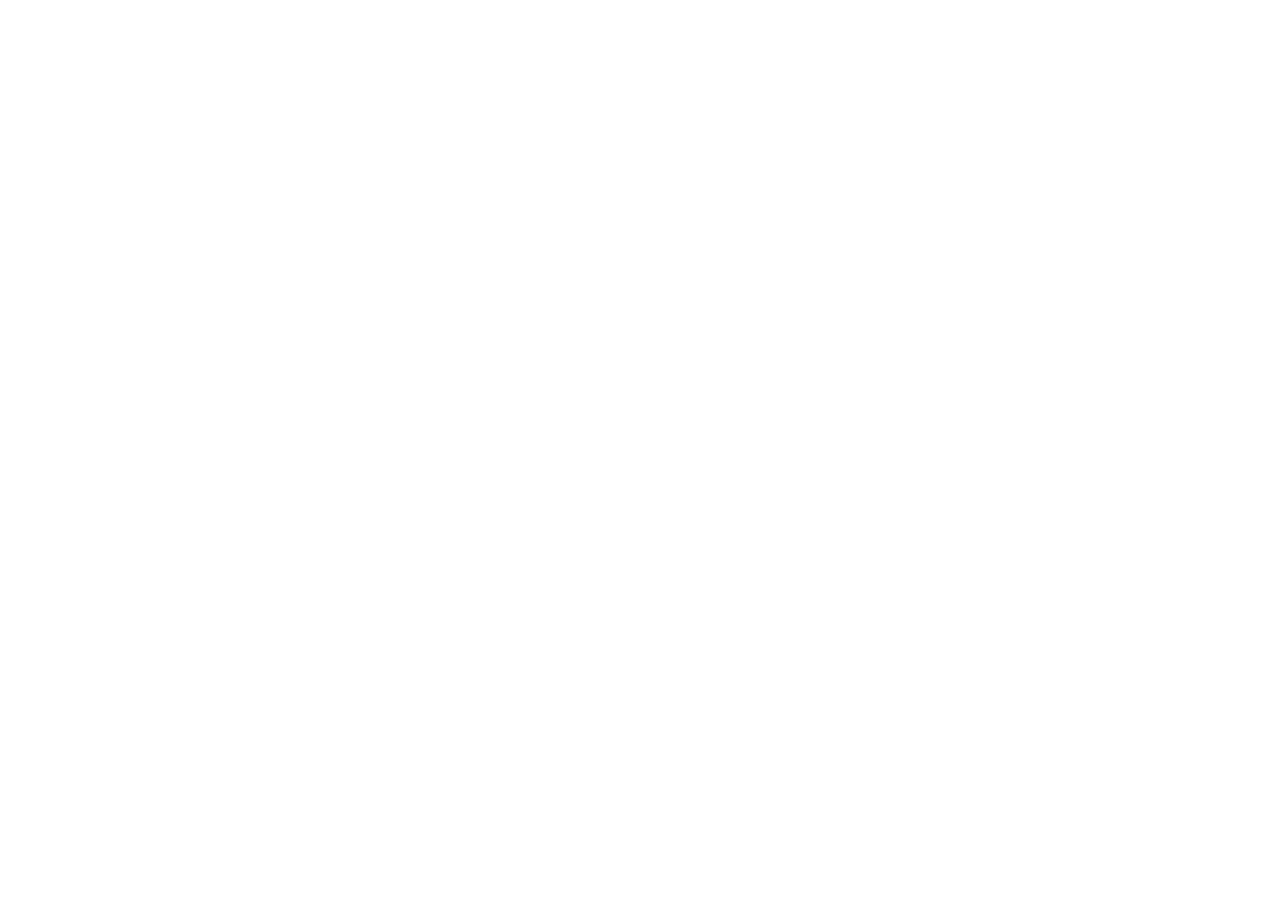
==== index.html @ afff5ed1 "Update canonical link in index.html" ====
<!DOCTYPE html>
<html lang="he" dir="rtl">
<head>
    <meta charset="UTF-8">
    <meta name="viewport" content="width=device-width, initial-scale=1.0">
    <title>ישיבת בית הלוי - ראש העין</title>
    <meta name="description" content="האתר הרשמי של ישיבת בית הלוי בראש העין בראשות הגה&quot;צ אבנר עפג'ין שליט''א. זמני תפילות והלכה, שיעורי תורה, גלריות מאירועי הישיבה ועדכונים שוטפים.">
    <meta name="application-name" content="ישיבת בית הלוי">
    <meta name="apple-mobile-web-app-title" content="ישיבת בית הלוי">
    <meta name="robots" content="index, follow, max-image-preview:large">
    <meta name="googlebot" content="index, follow, max-image-preview:large">
    <link rel="canonical" href="https://yt2178.github.io/Beit-Halevi/">
    
    <!-- Open Graph / Facebook / WhatsApp -->
    <meta property="og:type" content="website">
    <meta property="og:site_name" content="ישיבת בית הלוי">
    <meta property="og:title" content="ישיבת בית הלוי - ראש העין">
    <meta property="og:description" content="האתר הרשמי של ישיבת בית הלוי בראש העין בראשות הגה&quot;צ אבנר עפג'ין שליט''א. זמני תפילות, שיעורים וגלריות.">
    <meta property="og:url" content="https://yt2178.github.io/">
    <meta property="og:locale" content="he_IL">
    <meta property="og:image" content="https://yt2178.github.io/social-preview-square.png">
    <meta property="og:image:secure_url" content="https://yt2178.github.io/social-preview-square.png">
    <meta property="og:image:type" content="image/png">
    <meta property="og:image:width" content="600">
    <meta property="og:image:height" content="600">
    <meta property="og:image:alt" content="ישיבת בית הלוי - ראש העין">

    <!-- Twitter -->
    <meta name="twitter:card" content="summary">
    <meta name="twitter:title" content="ישיבת בית הלוי - ראש העין">
    <meta name="twitter:description" content="האתר הרשמי של ישיבת בית הלוי בראש העין בראשות הגה&quot;צ אבנר עפג'ין שליט''א.">
    <meta name="twitter:image" content="https://yt2178.github.io/social-preview-square.png">
    <meta name="twitter:image:alt" content="ישיבת בית הלוי - ראש העין">

    <!-- Thumbnails & Icons -->
    <link rel="image_src" href="https://yt2178.github.io/social-preview-square.png">
    <meta name="thumbnail" content="https://yt2178.github.io/social-preview-square.png">
    <link rel="icon" href="favicon.ico" sizes="any">
    <link rel="icon" type="image/png" sizes="192x192" href="icon-192x192.png">
    <link rel="icon" type="image/png" sizes="512x512" href="icon-512x512.png">
    <link rel="apple-touch-icon" href="icon-192x192.png">
    <link rel="shortcut icon" href="favicon.ico">

    <!-- Google WebSite Structured Data for Domain-Level Site Name -->
    <script type="application/ld+json">
    {
      "@context": "https://schema.org",
      "@type": "WebSite",
      "name": "ישיבת בית הלוי",
      "alternateName": [
        "ישיבת בית הלוי - ראש העין",
        "בית הלוי ראש העין",
        "בית הלוי"
      ],
      "url": "https://yt2178.github.io/",
      "image": "https://yt2178.github.io/social-preview-square.png",
      "thumbnailUrl": "https://yt2178.github.io/social-preview-square.png"
    }
    </script>
    
    <meta http-equiv="refresh" content="0; url=https://yt2178.github.io/Beit-Halevi/">
    <style>
        body {
            font-family: system-ui, -apple-system, sans-serif;
            display: flex;
            justify-content: center;
            align-items: center;
            min-height: 100vh;
            margin: 0;
            background: #0f172a;
            color: #f8fafc;
            text-align: center;
            padding: 20px;
        }
        .card {
            background: #1e293b;
            padding: 35px 25px;
            border-radius: 16px;
            border: 1px solid rgba(212, 163, 89, 0.3);
            max-width: 420px;
            box-shadow: 0 10px 25px rgba(0,0,0,0.5);
        }
        .logo {
            width: 120px;
            height: 120px;
            margin: 0 auto 15px;
            border-radius: 16px;
            overflow: hidden;
            box-shadow: 0 4px 12px rgba(0,0,0,0.3);
        }
        .logo img {
            width: 100%;
            height: 100%;
            object-fit: cover;
            display: block;
        }
        h1 {
            font-size: 1.4rem;
            margin: 12px 0 8px;
            color: #d4a359;
        }
        p {
            color: #94a3b8;
            font-size: 0.95rem;
            margin: 10px 0;
        }
        a {
            color: #d4a359;
            font-weight: bold;
            text-decoration: none;
        }
        a:hover {
            text-decoration: underline;
        }
    </style>
</head>
<body>
    <div class="card">
        <div class="logo">
            <img src="social-preview-square.png" alt="לוגו ישיבת בית הלוי" width="120" height="120">
        </div>
        <h1>ישיבת בית הלוי - ראש העין</h1>
        <p>מועבר לאתר הרשמי...</p>
        <p><a href="https://yt2178.github.io/Beit-Halevi/">לחץ כאן אם אינך מועבר אוטומטית</a></p>
    </div>
    <script>
        window.location.replace("https://yt2178.github.io/Beit-Halevi/");
    </script>
</body>
</html>
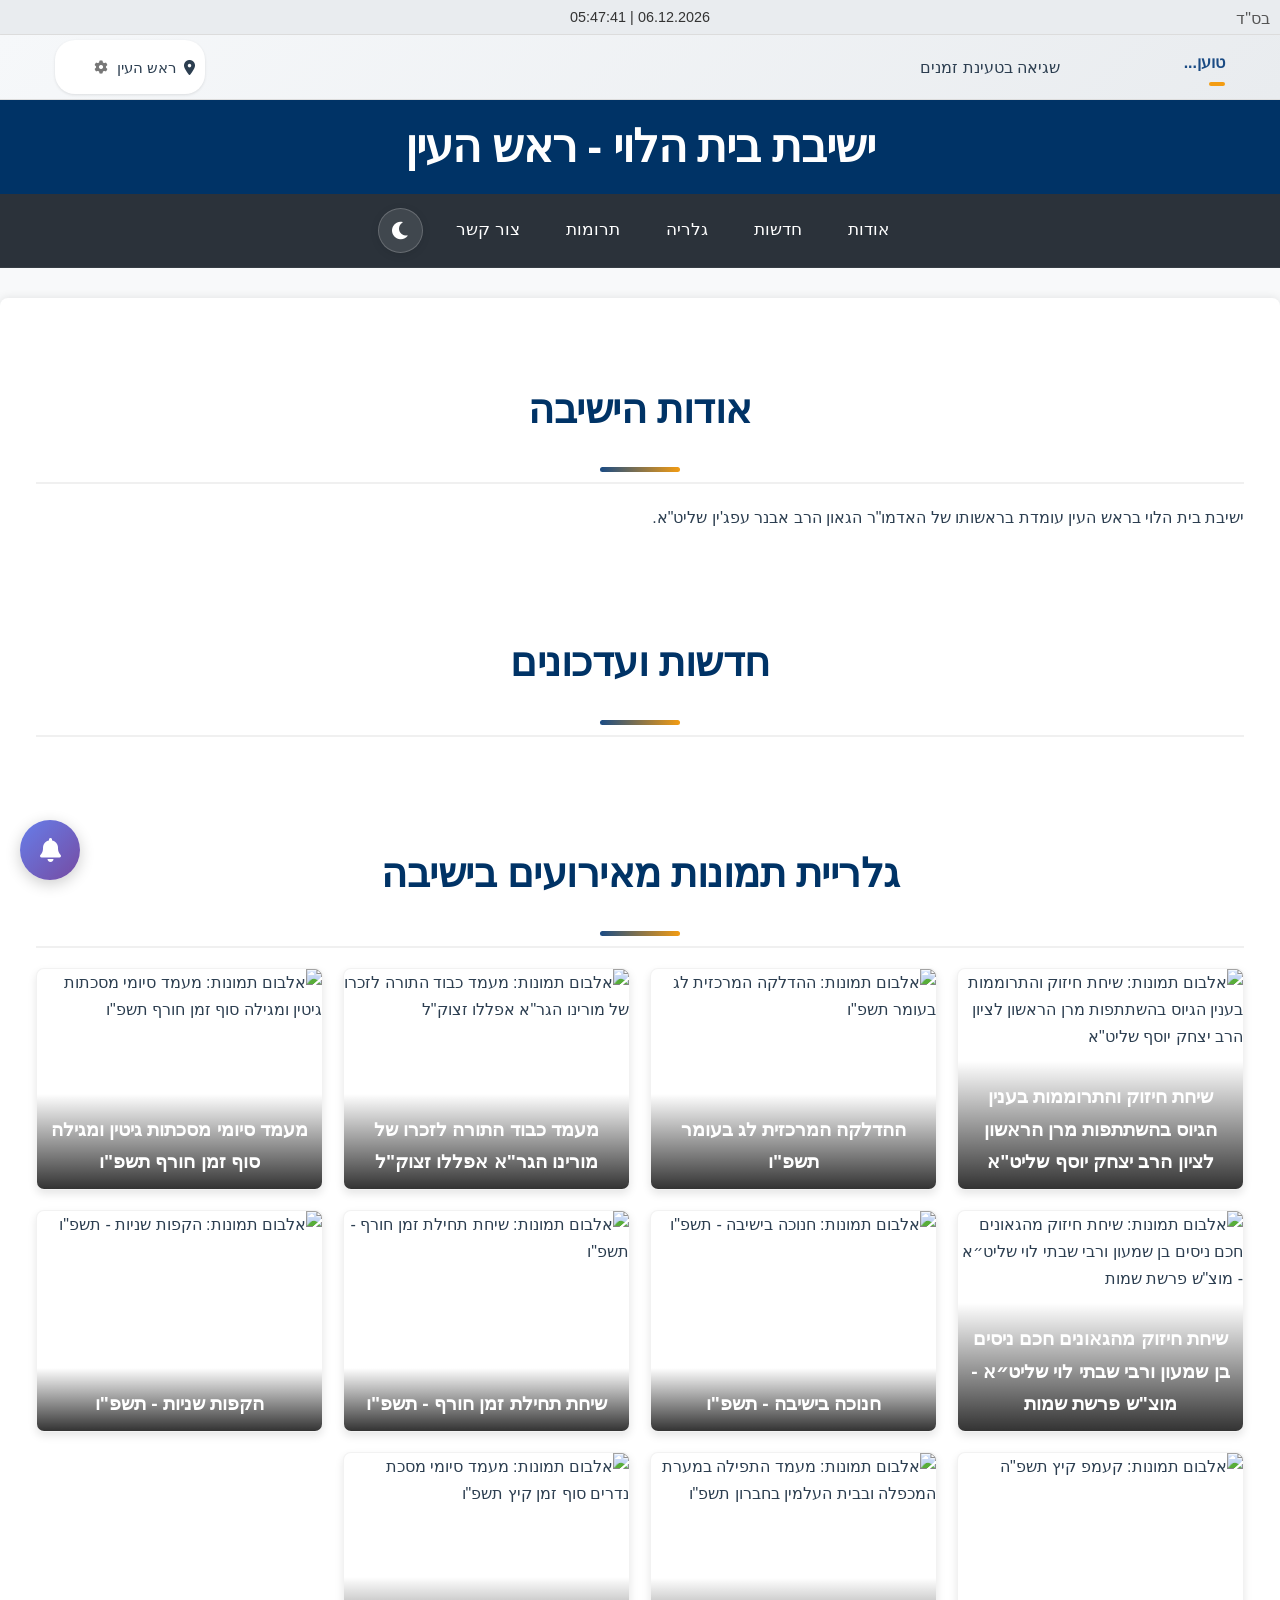
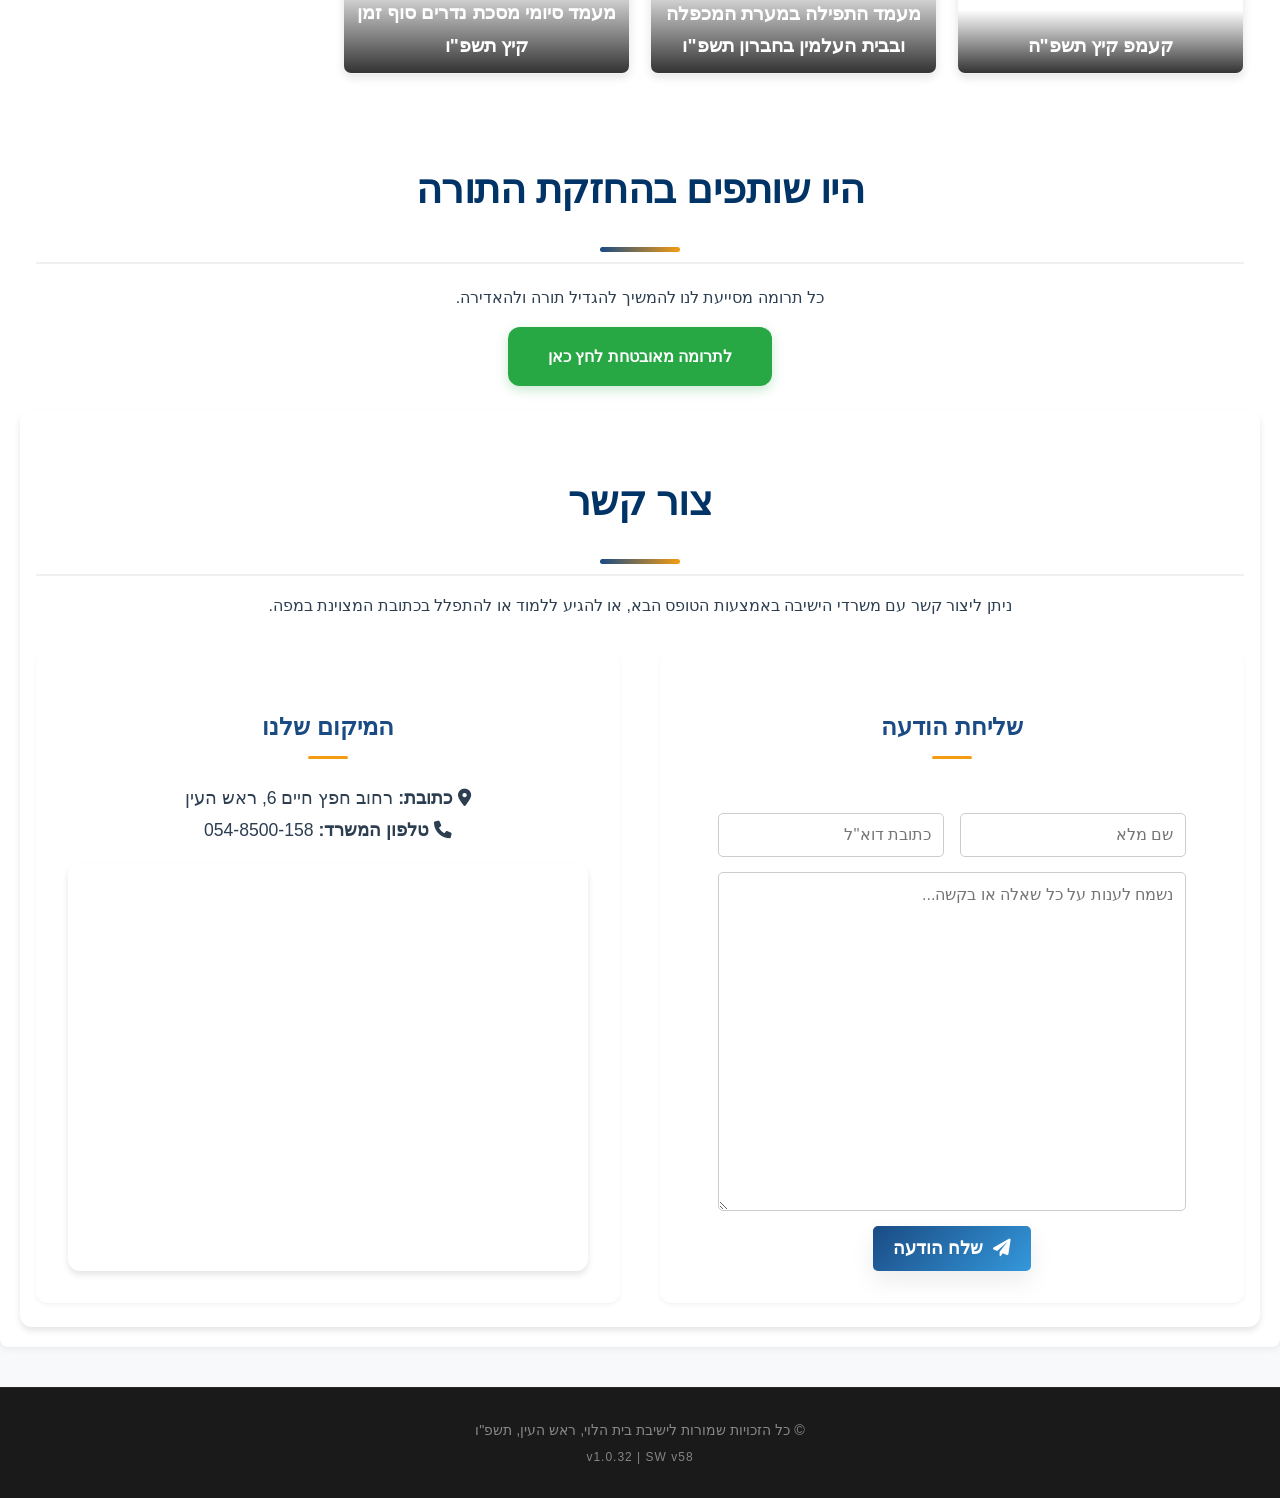
==== commit 7105dd4e: "Deploy full Yeshiva website to root domain to resolve duplicate canonical" ====
--- a/index.html
+++ b/index.html
@@ -1,51 +1,89 @@
 <!DOCTYPE html>
 <html lang="he" dir="rtl">
+
 <head>
     <meta charset="UTF-8">
     <meta name="viewport" content="width=device-width, initial-scale=1.0">
-    <title>ישיבת בית הלוי - ראש העין</title>
-    <meta name="description" content="האתר הרשמי של ישיבת בית הלוי בראש העין בראשות הגה&quot;צ אבנר עפג'ין שליט''א. זמני תפילות והלכה, שיעורי תורה, גלריות מאירועי הישיבה ועדכונים שוטפים.">
-    <meta name="application-name" content="ישיבת בית הלוי">
-    <meta name="apple-mobile-web-app-title" content="ישיבת בית הלוי">
-    <meta name="robots" content="index, follow, max-image-preview:large">
-    <meta name="googlebot" content="index, follow, max-image-preview:large">
-    <link rel="canonical" href="https://yt2178.github.io/Beit-Halevi/">
-    
-    <!-- Open Graph / Facebook / WhatsApp -->
-    <meta property="og:type" content="website">
-    <meta property="og:site_name" content="ישיבת בית הלוי">
-    <meta property="og:title" content="ישיבת בית הלוי - ראש העין">
-    <meta property="og:description" content="האתר הרשמי של ישיבת בית הלוי בראש העין בראשות הגה&quot;צ אבנר עפג'ין שליט''א. זמני תפילות, שיעורים וגלריות.">
-    <meta property="og:url" content="https://yt2178.github.io/">
-    <meta property="og:locale" content="he_IL">
-    <meta property="og:image" content="https://yt2178.github.io/social-preview-square.png">
-    <meta property="og:image:secure_url" content="https://yt2178.github.io/social-preview-square.png">
-    <meta property="og:image:type" content="image/png">
-    <meta property="og:image:width" content="600">
-    <meta property="og:image:height" content="600">
-    <meta property="og:image:alt" content="ישיבת בית הלוי - ראש העין">
-
-    <!-- Twitter -->
-    <meta name="twitter:card" content="summary">
-    <meta name="twitter:title" content="ישיבת בית הלוי - ראש העין">
-    <meta name="twitter:description" content="האתר הרשמי של ישיבת בית הלוי בראש העין בראשות הגה&quot;צ אבנר עפג'ין שליט''א.">
-    <meta name="twitter:image" content="https://yt2178.github.io/social-preview-square.png">
-    <meta name="twitter:image:alt" content="ישיבת בית הלוי - ראש העין">
-
-    <!-- Thumbnails & Icons -->
-    <link rel="image_src" href="https://yt2178.github.io/social-preview-square.png">
-    <meta name="thumbnail" content="https://yt2178.github.io/social-preview-square.png">
-    <link rel="icon" href="favicon.ico" sizes="any">
-    <link rel="icon" type="image/png" sizes="192x192" href="icon-192x192.png">
-    <link rel="icon" type="image/png" sizes="512x512" href="icon-512x512.png">
-    <link rel="apple-touch-icon" href="icon-192x192.png">
-    <link rel="shortcut icon" href="favicon.ico">
-
-    <!-- Google WebSite Structured Data for Domain-Level Site Name -->
+    <title>ישיבת בית הלוי - ראש העין | חדשות מהישיבה, גלריית תמונות</title>
+    <meta name="description"
+        content="האתר הרשמי של ישיבת בית הלוי בראש העין בראשות הגה&quot;צ אבנר עפג'ין שליט''א. זמני תפילות והלכה, שיעורי תורה, גלריות מאירועי הישיבה ועדכונים שוטפים.">
+    <meta name="keywords" content="ישיבת בית הלוי, בית הלוי ראש העין, הרב אבנר עפג'ין, זמני תפילות ראש העין, זמני היום ראש העין, ישיבה ראש העין, בתי כנסת ראש העין, עולם התורה, שיעורי תורה, גלריית הישיבה">
+    <meta name="robots" content="index, follow, max-image-preview:large, max-snippet:-1, max-video-preview:-1">
+    <meta name="googlebot" content="index, follow, max-image-preview:large, max-snippet:-1, max-video-preview:-1">
+    <link rel="canonical" href="https://yt2178.github.io/">
+    <link rel="image_src" href="https://yt2178.github.io/Beit-Halevi/assets/social-preview-square.png">
+    <meta name="thumbnail" content="https://yt2178.github.io/Beit-Halevi/assets/social-preview-square.png">
+    <meta name="google-site-verification" content="1vfOf6zLuxoBNCinS9HsVA-gJ7z27sUUD6ZeNn16gLk" />
+    <meta property="og:title" content="ישיבת בית הלוי - ראש העין | חדשות מהישיבה, גלריית תמונות" />
+    <meta property="og:site_name" content="ישיבת בית הלוי" />
+    <meta name="application-name" content="ישיבת בית הלוי" />
+    <meta name="apple-mobile-web-app-title" content="ישיבת בית הלוי" />
+    <meta property="og:description"
+        content="האתר הרשמי של ישיבת בית הלוי בראש העין בראשות הגה&quot;צ אבנר עפג'ין שליט''א. זמני תפילות, שיעורים וגלריות." />
+    <meta property="og:type" content="website" />
+    <meta property="og:url" content="https://yt2178.github.io/" />
+    <meta property="og:locale" content="he_IL" />
+    <meta property="og:image" content="https://yt2178.github.io/Beit-Halevi/assets/social-preview-square.png" />
+    <meta property="og:image:secure_url" content="https://yt2178.github.io/Beit-Halevi/assets/social-preview-square.png" />
+    <meta property="og:image:type" content="image/png" />
+    <meta property="og:image:width" content="600" />
+    <meta property="og:image:height" content="600" />
+    <meta property="og:image:alt" content="ישיבת בית הלוי - ראש העין" />
+    <meta name="twitter:card" content="summary" />
+    <meta name="twitter:title" content="ישיבת בית הלוי - ראש העין | חדשות מהישיבה, גלריית תמונות" />
+    <meta name="twitter:description" content="האתר הרשמי של ישיבת בית הלוי בראש העין - זמני תפילות, שיעורים, עדכונים וגלריות." />
+    <meta name="twitter:image" content="https://yt2178.github.io/Beit-Halevi/assets/social-preview-square.png" />
+    <meta name="twitter:image:alt" content="ישיבת בית הלוי - ראש העין" />
+    <meta http-equiv="Content-Security-Policy"
+        content="default-src 'self'; script-src 'self' 'unsafe-inline' 'unsafe-eval' https://cdn.jsdelivr.net https://cdn.onesignal.com https://onesignal.com https://api.onesignal.com https://www.hebcal.com https://*.clarity.ms https://c.bing.com; style-src 'self' 'unsafe-inline' https://fonts.googleapis.com https://cdnjs.cloudflare.com https://onesignal.com https://*.onesignal.com https://cdn.onesignal.com; img-src 'self' data: blob: https://*.googleusercontent.com https://*.usercontent.google.com https://*.googleapis.com https://drive.google.com https://*.github.com https://www.hebcal.com https://maps.gstatic.com https://maps.googleapis.com https://*.onesignal.com https://*.clarity.ms https://c.bing.com; font-src 'self' https://fonts.gstatic.com https://cdnjs.cloudflare.com; connect-src 'self' https://api.github.com https://*.hebcal.com https://*.googleapis.com https://accounts.google.com https://*.googleusercontent.com https://*.usercontent.google.com https://onesignal.com https://api.onesignal.com https://*.onesignal.com https://cdn.jsdelivr.net https://docs.google.com https://script.google.com https://script.googleusercontent.com https://*.clarity.ms https://c.bing.com; frame-src 'self' https://www.google.com;">
+
+
+    <link rel="stylesheet" href="style.css">
+    <link rel="stylesheet" href="https://cdnjs.cloudflare.com/ajax/libs/font-awesome/6.0.0/css/all.min.css">
+    <link rel="manifest" href="manifest.json">
+
+
+    <!-- Favicons & App Icons -->
+    <link rel="icon" href="https://yt2178.github.io/Beit-Halevi/favicon.ico" sizes="any">
+    <link rel="icon" type="image/png" sizes="192x192" href="https://yt2178.github.io/Beit-Halevi/assets/icons/icon-192x192.png">
+    <link rel="icon" type="image/png" sizes="512x512" href="https://yt2178.github.io/Beit-Halevi/assets/icons/icon-512x512.png">
+    <link rel="apple-touch-icon" sizes="180x180" href="https://yt2178.github.io/Beit-Halevi/assets/icons/apple-touch-icon.png">
+    <link rel="shortcut icon" href="https://yt2178.github.io/Beit-Halevi/favicon.ico">
+
+    <script type="application/ld+json">
+    {
+      "@context": "https://schema.org",
+      "@type": "ReligiousOrganization",
+      "name": "ישיבת בית הלוי",
+      "alternateName": "Beit Halevi Yeshiva",
+      "url": "https://yt2178.github.io/",
+      "logo": "https://yt2178.github.io/Beit-Halevi/assets/icons/icon-192x192.png",
+      "image": "https://yt2178.github.io/Beit-Halevi/assets/social-preview-square.png",
+      "description": "ישיבת בית הלוי בראש העין בראשות הגה\"צ אבנר עפג'ין שליט''א.",
+      "address": {
+        "@type": "PostalAddress",
+        "streetAddress": "חפץ חיים 6",
+        "addressLocality": "ראש העין",
+        "addressCountry": "IL"
+      },
+      "geo": {
+        "@type": "GeoCoordinates",
+        "latitude": 32.1005637,
+        "longitude": 34.944519
+      },
+      "hasMap": "https://www.google.com/maps/place/%D7%99%D7%A9%D7%99%D7%91%D7%AA+%D7%91%D7%99%D7%AA+%D7%94%D7%9C%D7%95%D7%99/@32.1005637,34.944519,17z/",
+      "contactPoint": {
+        "@type": "ContactPoint",
+        "telephone": "+972-54-8500-158",
+        "contactType": "office"
+      }
+    }
+    </script>
     <script type="application/ld+json">
     {
       "@context": "https://schema.org",
       "@type": "WebSite",
+      "@id": "https://yt2178.github.io/#website",
       "name": "ישיבת בית הלוי",
       "alternateName": [
         "ישיבת בית הלוי - ראש העין",
@@ -53,78 +91,268 @@
         "בית הלוי"
       ],
       "url": "https://yt2178.github.io/",
-      "image": "https://yt2178.github.io/social-preview-square.png",
-      "thumbnailUrl": "https://yt2178.github.io/social-preview-square.png"
+      "thumbnailUrl": "https://yt2178.github.io/Beit-Halevi/assets/social-preview-square.png",
+      "image": "https://yt2178.github.io/Beit-Halevi/assets/social-preview-square.png",
+      "potentialAction": {
+        "@type": "SearchAction",
+        "target": "https://yt2178.github.io/#search/{search_term_string}",
+        "query-input": "required name=search_term_string"
+      }
     }
     </script>
-    
-    <meta http-equiv="refresh" content="0; url=https://yt2178.github.io/Beit-Halevi/">
-    <style>
-        body {
-            font-family: system-ui, -apple-system, sans-serif;
-            display: flex;
-            justify-content: center;
-            align-items: center;
-            min-height: 100vh;
-            margin: 0;
-            background: #0f172a;
-            color: #f8fafc;
-            text-align: center;
-            padding: 20px;
-        }
-        .card {
-            background: #1e293b;
-            padding: 35px 25px;
-            border-radius: 16px;
-            border: 1px solid rgba(212, 163, 89, 0.3);
-            max-width: 420px;
-            box-shadow: 0 10px 25px rgba(0,0,0,0.5);
-        }
-        .logo {
-            width: 120px;
-            height: 120px;
-            margin: 0 auto 15px;
-            border-radius: 16px;
-            overflow: hidden;
-            box-shadow: 0 4px 12px rgba(0,0,0,0.3);
-        }
-        .logo img {
-            width: 100%;
-            height: 100%;
-            object-fit: cover;
-            display: block;
-        }
-        h1 {
-            font-size: 1.4rem;
-            margin: 12px 0 8px;
-            color: #d4a359;
-        }
-        p {
-            color: #94a3b8;
-            font-size: 0.95rem;
-            margin: 10px 0;
-        }
-        a {
-            color: #d4a359;
-            font-weight: bold;
-            text-decoration: none;
-        }
-        a:hover {
-            text-decoration: underline;
-        }
-    </style>
+    <!-- Clarity tracking code for https://yt2178.github.io/Beit-Halevi/ -->
+    <script type="text/javascript">
+        (function(c,l,a,r,i,t,y){
+            c[a]=c[a]||function(){(c[a].q=c[a].q||[]).push(arguments)};
+            t=l.createElement(r);t.async=1;t.src="https://www.clarity.ms/tag/"+i;
+            y=l.getElementsByTagName(r)[0];y.parentNode.insertBefore(t,y);
+        })(window, document, "clarity", "script", "xj8sn0i6jy");
+    </script>
 </head>
+
 <body>
-    <div class="card">
-        <div class="logo">
-            <img src="social-preview-square.png" alt="לוגו ישיבת בית הלוי" width="120" height="120">
-        </div>
-        <h1>ישיבת בית הלוי - ראש העין</h1>
-        <p>מועבר לאתר הרשמי...</p>
-        <p><a href="https://yt2178.github.io/Beit-Halevi/">לחץ כאן אם אינך מועבר אוטומטית</a></p>
-    </div>
-    <script>
-        window.location.replace("https://yt2178.github.io/Beit-Halevi/");
-    </script>
+
+    <div class="bsd">בס"ד</div>
+    <a href="#main-content" class="skip-link">דלג לתוכן המרכזי</a>
+    <div class="top-bar"><span id="date-time-display">טוען תאריך ושעה...</span></div>
+
+    <!-- [חדש] אזור זמני היום -->
+    <div id="zmanim-container" class="zmanim-container"></div>
+
+    <!-- [חדש] עטיפה נדבקת (Sticky) לכותרת ולניווט ביחד -->
+    <div id="sticky-header-wrapper" class="sticky-wrapper">
+        <header id="main-header">
+            <h1>ישיבת בית הלוי - ראש העין</h1>
+        </header>
+        <nav id="main-nav">
+            <button class="menu-toggle" aria-label="תפריט">
+                <i class="fas fa-bars"></i>
+            </button>
+            <div class="nav-links">
+                <a href="#about">אודות</a>
+                <a href="#news">חדשות</a>
+                <a href="#gallery">גלריה</a>
+                <a href="#donations">תרומות</a>
+                <a href="#contact">צור קשר</a>
+            </div>
+            <button class="theme-toggle" id="theme-toggle" title="שינוי מצב תצוגה" aria-label="שינוי מצב תצוגה">
+                <i class="fas fa-moon"></i>
+            </button>
+        </nav>
+    </div>
+    <main id="main-content">
+        <section id="about">
+            <h2 id="about-title-dynamic">אודות הישיבה</h2>
+            <p id="about-body-dynamic">ישיבת "בית הלוי" בראש העין עומדת בראשותו של האדמו"ר הגאון הרב אבנר עפג'ין שליט\"א.</p>
+        </section>
+
+        <section id="news">
+            <h2>חדשות ועדכונים</h2>
+            <div class="news-container" id="news-container">
+                <!-- העדכונים יטענו לכאן באופן דינמי -->
+                <p style="text-align:center;">טוען עדכונים...</p>
+            </div>
+        </section>
+
+        <section id="gallery">
+            <h2>גלריית תמונות מאירועים בישיבה</h2>
+            <div class="album-grid-container" id="album-grid-container">
+                <!-- אלבומי התמונות יטענו לכאן באופן דינמי -->
+                <p style="text-align:center;">טוען אלבומים...</p>
+            </div>
+        </section>
+
+        <section id="donations" class="donation-section">
+            <h2 id="donation-title-dynamic">היו שותפים בהחזקת התורה</h2>
+            <p id="donation-body-dynamic">כל תרומה מסייעת לנו להמשיך להגדיל תורה ולהאדירה. בזכותכם, נוכל להמשיך ולהעמיד עוד דורות של תלמידי
+                חכמים.
+            </p>
+            <a href="https://www.kesherhk.info/kehilot/#!/Label/10465/moked=kehilot-site" target="_blank"
+                id="donation-link-dynamic" rel="noopener noreferrer" class="donation-button">לתרומה מאובטחת לחץ כאן</a>
+        </section>
+
+        <section id="contact">
+            <h2>צור קשר</h2>
+            <p style="text-align: center;">ניתן ליצור קשר עם משרדי הישיבה באמצעות הטופס הבא, או להגיע ללמוד או
+                להתפלל
+                בכתובת המצוינת במפה.</p>
+
+            <div class="contact-container">
+                <!-- עמודת הטופס -->
+                <div class="form-column">
+                    <h3>שליחת הודעה</h3>
+                    <form id="contact-form">
+                        <!-- שדה האניפוט למניעת ספאם (מוסתר מעיני הגולש ובוטים ימלאו אותו) -->
+                        <div class="honeypot-field" style="display:none;" aria-hidden="true">
+                            <input type="text" name="honeypot" id="honeypot" tabindex="-1" autocomplete="off" placeholder="Leave this field blank">
+                        </div>
+                        <div class="form-row">
+                            <input type="text" name="name" placeholder="שם מלא" required autocomplete="name">
+                            <input type="email" name="email" placeholder="כתובת דוא''ל" required autocomplete="email">
+                        </div>
+                        <textarea name="message" placeholder="נשמח לענות על כל שאלה או בקשה..." required></textarea>
+                        <button type="submit">
+                            <i class="fas fa-paper-plane"></i>
+                            שלח הודעה
+                        </button>
+                    </form>
+                </div>
+
+                <!-- עמודת המפה והפרטים -->
+                <div class="contact-info">
+                    <h3>המיקום שלנו</h3>
+                    <p style="text-align: center;">
+                        <i class="fas fa-map-marker-alt"></i>
+                        <strong>כתובת:</strong> רחוב חפץ חיים 6, ראש העין<br>
+                        <i class="fas fa-phone"></i>
+                        <strong>טלפון המשרד:</strong> 054-8500-158
+                    </p>
+                    <div class="map-container" style="min-height: 400px; width: 100%;">
+                        <iframe
+                            src="https://www.google.com/maps/embed?pb=!1m18!1m12!1m3!1d3379.8417013952353!2d34.94451902385578!3d32.10056371824736!2m3!1f0!2f0!3f0!3m2!1i1024!2i768!4f13.1!3m3!1m2!1s0x151d37ad5b7659b1%3A0x9f3029f56ec5e631!2z15nXqdeZ15HXqiDXkdeZ16og15TXnNeV15k!5e0!3m2!1siw!2sil!4v1762775460921!5m2!1siw!2sil"
+                            width="100%" height="100%" style="border:0; min-height: 400px;" allowfullscreen="" loading="lazy"
+                            referrerpolicy="no-referrer-when-downgrade">
+                        </iframe>
+                    </div>
+                </div>
+            </div>
+        </section>
+
+        <!-- [חדש] אזור הרשמה להתראות -->
+        <!-- [חדש] כפתור צף להרשמה להתראות -->
+        <button id="fab-subscribe-btn" class="fab-subscribe" title="קבלת עדכונים והתראות" aria-label="קבלת עדכונים והתראות">
+            <i class="fas fa-bell"></i>
+        </button>
+
+        <!-- [חדש] מודאל הרשמה להתראות -->
+        <div id="subscribe-modal" class="subscribe-modal">
+            <div class="subscribe-modal-content">
+                <span class="subscribe-close">&times;</span>
+                <div class="subscribe-icon">
+                    <i class="fas fa-bell"></i>
+                </div>
+                <h2>קבלת עדכונים והתראות</h2>
+                <p id="subscribe-modal-desc">הצטרפו לקבלת עדכונים שוטפים על ידיעות, גלריות תמונות ואירועים בישיבה ישירות למכשירכם.</p>
+                
+                <div class="subscribe-options">
+                    <label class="subscribe-option-label">
+                        <input type="checkbox" id="sub-opt-new" checked>
+                        <span>פרסומים ואלבומים חדשים</span>
+                    </label>
+                    <label class="subscribe-option-label">
+                        <input type="checkbox" id="sub-opt-update" checked>
+                        <span>עדכונים ותיקונים בפרסומים קיימים</span>
+                    </label>
+                </div>
+
+                <div class="subscribe-actions" style="display: flex; flex-direction: column; gap: 10px; align-items: center; width: 100%;">
+                    <button id="subscribe-btn" class="notification-button" style="width: 100%; margin: 0;">
+                        <i class="fas fa-bell"></i> הפעלת התראות
+                    </button>
+                    <button id="unsubscribe-btn" class="premium-btn small danger" style="display: none; background: none; border: none; color: #e74c3c; cursor: pointer; font-size: 0.9rem; text-decoration: underline; min-height: auto; min-width: auto; padding: 0;">
+                        ביטול קבלת עדכונים
+                    </button>
+                </div>
+            </div>
+        </div>
+    </main>
+
+    <footer>
+        <p>&copy; כל הזכויות שמורות לישיבת בית הלוי, ראש העין, תשפ"ו</p>
+        <p style="font-size: 0.75rem; color: #a0a0a0; margin-top: 5px; opacity: 0.8; letter-spacing: 1px;">v1.0.32 | SW v58</p>
+    </footer>
+
+
+
+    <div class="grid-overlay" id="grid-overlay">
+        <span class="grid-close">&times;</span>
+        <div class="grid-header">
+            <h2 id="grid-album-title"></h2>
+            <div id="grid-album-date" class="album-date-display" style="font-size: 0.95rem; color: #e2e8f0; margin-top: 4px; font-weight: normal;"></div>
+            <!-- [חדש] כפתורי שיתוף והורדה לכל האלבום -->
+            <div class="album-controls">
+                <button id="album-whatsapp-btn" class="whatsapp-btn" title="שיתוף בוואטסאפ" aria-label="שיתוף בוואטסאפ">
+                    <i class="fab fa-whatsapp"></i> וואטסאפ <i class="fas fa-share-alt" style="font-size: 0.85em; opacity: 0.85;"></i>
+                </button>
+                <button id="album-share-btn" title="שיתוף האלבום" aria-label="שיתוף האלבום">
+                    <i class="fas fa-share-alt"></i> שתף גלריה
+                </button>
+                <button id="album-download-btn" title="הורדת כל האלבום" aria-label="הורדת כל האלבום">
+                    <i class="fas fa-file-archive"></i> הורד הכל
+                </button>
+            </div>
+            <!-- סוף כפתורים חדשים -->
+        </div>
+        <div class="thumbnail-grid" id="thumbnail-grid"></div>
+    </div>
+
+
+    <div class="lightbox" id="lightbox">
+        <span class="lightbox-close">&times;</span>
+        <a class="lightbox-prev" aria-label="תמונה קודמת">&#10095;</a>
+        <a class="lightbox-next" aria-label="תמונה הבאה">&#10094;</a>
+
+
+        <div class="lightbox-controls">
+            <button id="download-btn" title="הורדת תמונה" aria-label="הורדת תמונה">
+                <i class="fas fa-download"></i>
+            </button>
+            <button id="share-btn" title="שיתוף תמונה" aria-label="שיתוף תמונה">
+                <i class="fas fa-share-alt"></i>
+            </button>
+        </div>
+
+        <div class="lightbox-content">
+            <img src="" id="lightbox-img">
+        </div>
+    </div>
+    <div class="news-modal" id="news-modal">
+        <span class="modal-close">&times;</span>
+        <div class="modal-content">
+            <h2 id="modal-title"></h2>
+            <p id="modal-date"></p>
+            <div id="modal-body"></div>
+            <div class="modal-controls">
+                <button id="news-prev-btn" title="ידיעה קודמת" aria-label="ידיעה קודמת" style="display:none;">
+                    <i class="fas fa-chevron-right"></i> קודם
+                </button>
+                <button id="news-whatsapp-btn" class="whatsapp-btn" title="שיתוף בוואטסאפ" aria-label="שיתוף בוואטסאפ">
+                    <i class="fab fa-whatsapp"></i> וואטסאפ <i class="fas fa-share-alt" style="font-size: 0.85em; opacity: 0.85;"></i>
+                </button>
+                <button id="news-share-btn" title="שיתוף ידיעה זו" aria-label="שיתוף ידיעה זו">
+                    <i class="fas fa-share-alt"></i> שיתוף
+                </button>
+                <button id="news-next-btn" title="ידיעה הבאה" aria-label="ידיעה הבאה" style="display:none;">
+                    הבא <i class="fas fa-chevron-left"></i>
+                </button>
+            </div>
+        </div>
+    </div>
+    <button id="back-to-top-btn" title="חזרה למעלה"><svg xmlns="http://www.w3.org/2000/svg" width="24" height="24"
+            viewBox="0 0 24 24" fill="currentColor">
+            <path d="M7.41 15.41L12 10.83l4.59 4.58L18 14l-6-6-6 6z"></path>
+        </svg></button>
+
+    <!-- PWA Install Banner -->
+    <div id="pwa-install-banner" class="pwa-banner" style="display:none;">
+        <div class="pwa-banner-content">
+            <img src="assets/icons/icon-192x192.png" alt="לוגו" width="48" height="48">
+            <div class="pwa-text">
+                <strong>ישיבת בית הלוי</strong>
+                <span>הוסף למסך הבית לגישה מהירה!</span>
+            </div>
+        </div>
+        <div class="pwa-actions">
+            <button id="pwa-install-btn" class="pwa-btn primary">התקן</button>
+            <button id="pwa-close-btn" class="pwa-btn secondary"><i class="fas fa-times"></i></button>
+        </div>
+    </div>
+
+
+    <script src="https://cdn.jsdelivr.net/npm/marked/marked.min.js"></script>
+    <script src="https://cdn.jsdelivr.net/npm/dompurify@3.0.6/dist/purify.min.js"></script>
+
+    <script type="module" src="main.js"></script>
 </body>
-</html>
+
+</html>
--- a/style.css
+++ b/style.css
@@ -0,0 +1,13 @@
+﻿@import url('./base.css');
+@import url('./header.css');
+@import url('./footer.css');
+@import url('./layout.css');
+@import url('./gallery.css');
+@import url('./news.css');
+@import url('./zmanim.css');
+@import url('./notifications.css');
+@import url('./contact.css');
+@import url('./components.css');
+@import url('./animations.css');
+@import url('./responsive.css');
+
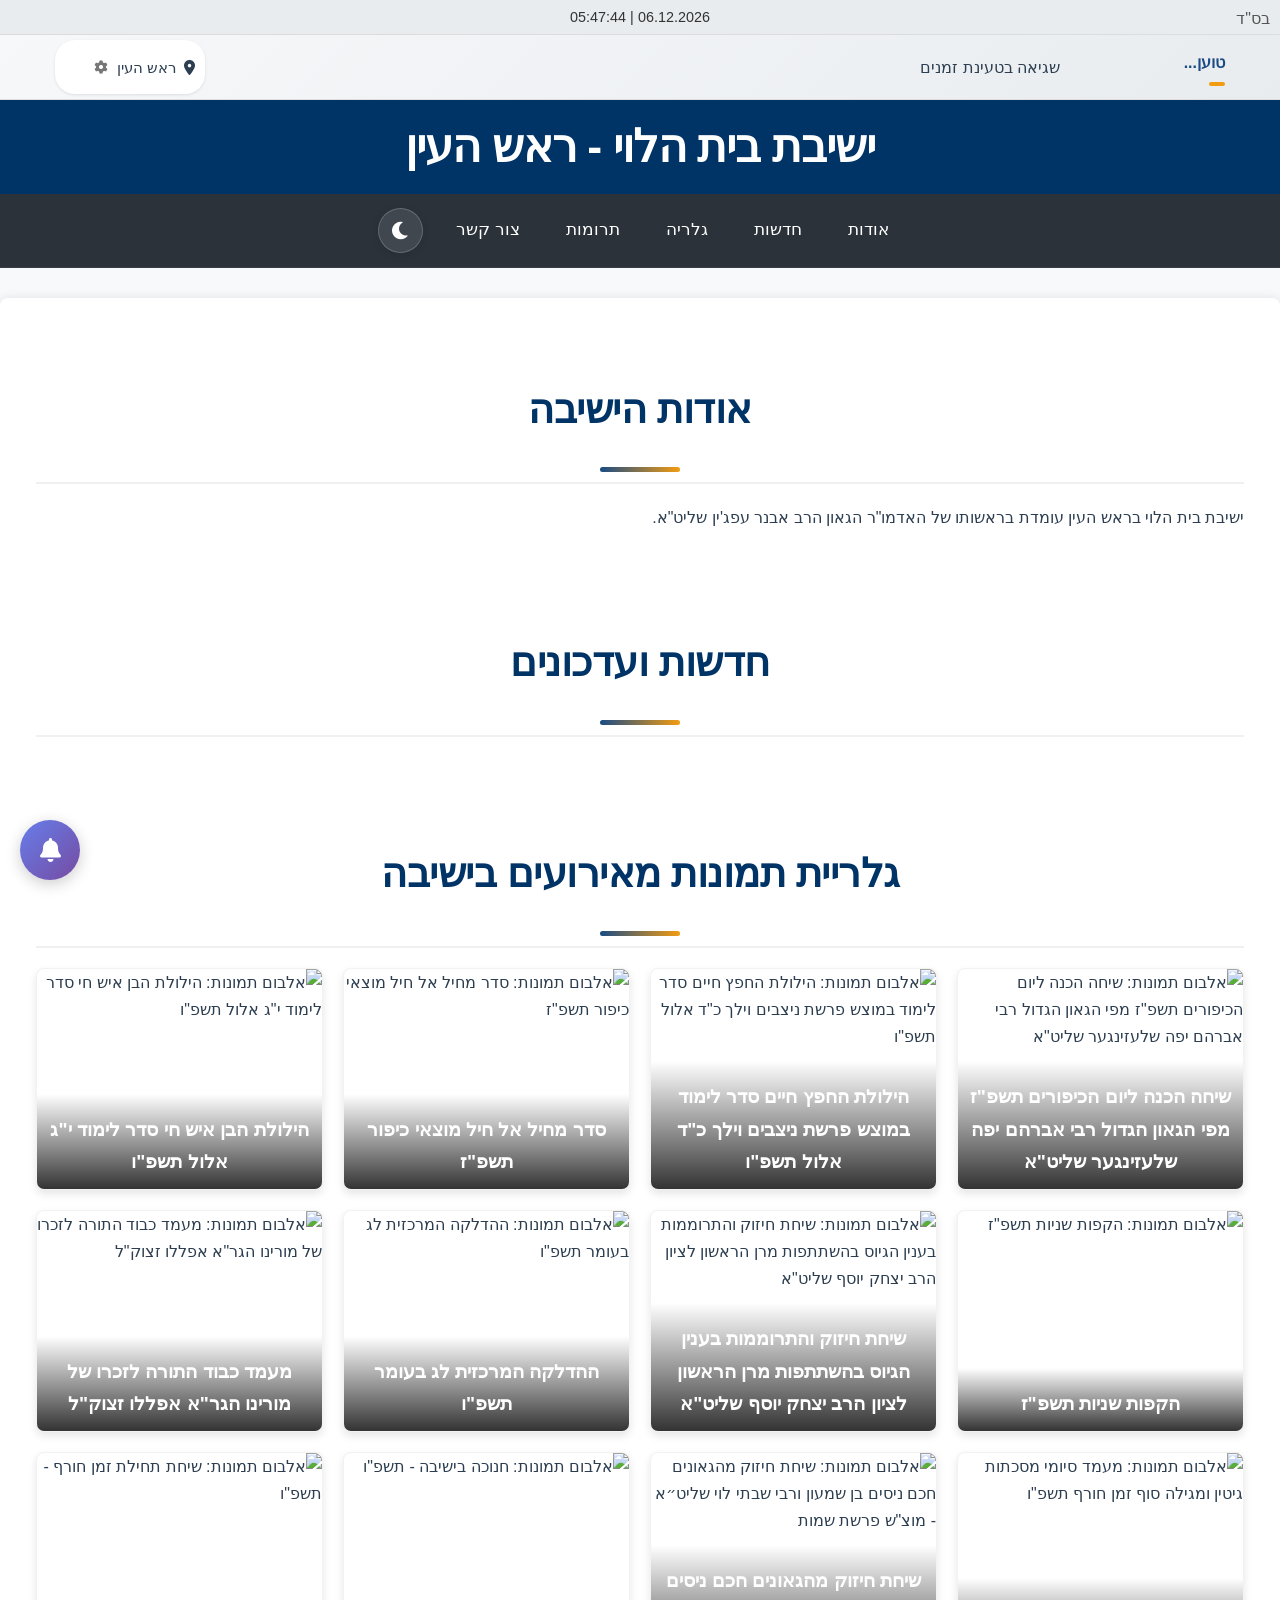
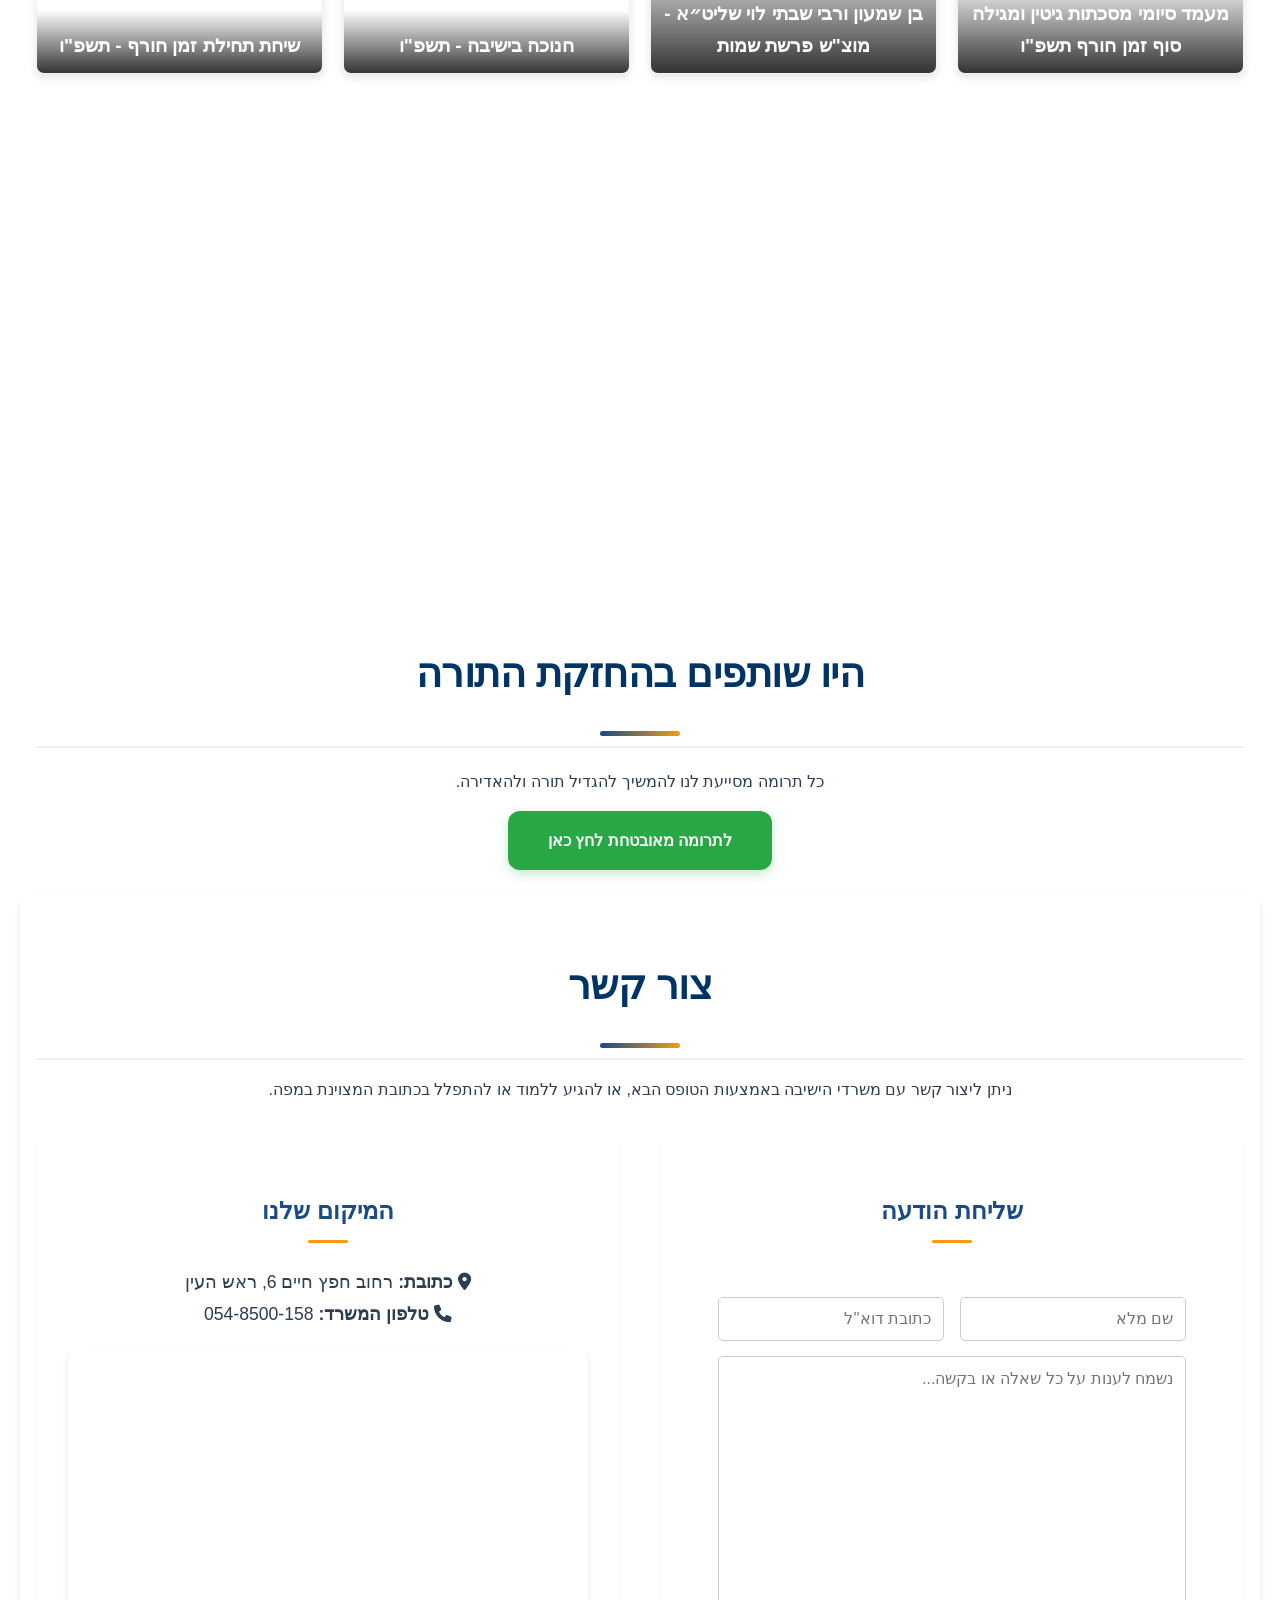
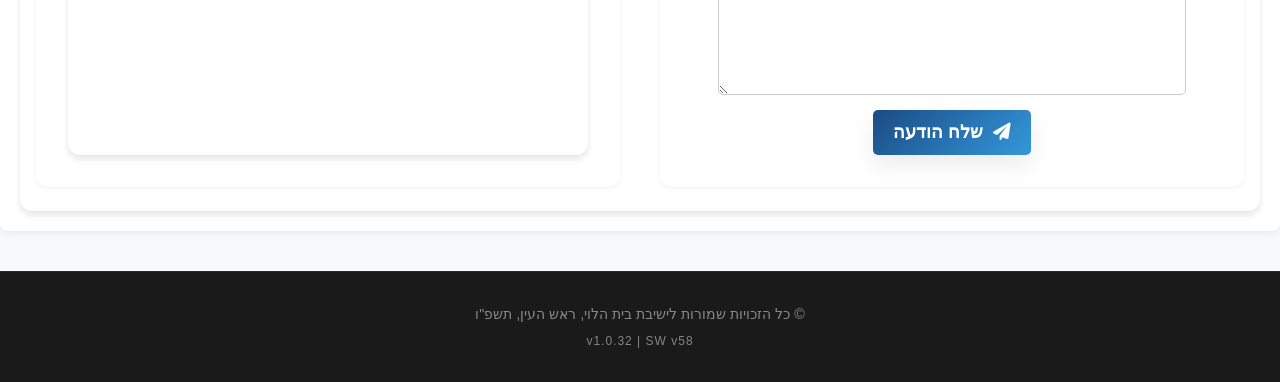
==== commit 461b84cf: "Sync all updated gallery items, admin logic, large social preview and SEO metadata to root domain" ====
--- a/index.html
+++ b/index.html
@@ -11,8 +11,8 @@
     <meta name="robots" content="index, follow, max-image-preview:large, max-snippet:-1, max-video-preview:-1">
     <meta name="googlebot" content="index, follow, max-image-preview:large, max-snippet:-1, max-video-preview:-1">
     <link rel="canonical" href="https://yt2178.github.io/">
-    <link rel="image_src" href="https://yt2178.github.io/Beit-Halevi/assets/social-preview-square.png">
-    <meta name="thumbnail" content="https://yt2178.github.io/Beit-Halevi/assets/social-preview-square.png">
+    <link rel="image_src" href="https://yt2178.github.io/assets/social-preview-large.png">
+    <meta name="thumbnail" content="https://yt2178.github.io/assets/social-preview-square.png">
     <meta name="google-site-verification" content="1vfOf6zLuxoBNCinS9HsVA-gJ7z27sUUD6ZeNn16gLk" />
     <meta property="og:title" content="ישיבת בית הלוי - ראש העין | חדשות מהישיבה, גלריית תמונות" />
     <meta property="og:site_name" content="ישיבת בית הלוי" />
@@ -23,16 +23,16 @@
     <meta property="og:type" content="website" />
     <meta property="og:url" content="https://yt2178.github.io/" />
     <meta property="og:locale" content="he_IL" />
-    <meta property="og:image" content="https://yt2178.github.io/Beit-Halevi/assets/social-preview-square.png" />
-    <meta property="og:image:secure_url" content="https://yt2178.github.io/Beit-Halevi/assets/social-preview-square.png" />
+    <meta property="og:image" content="https://yt2178.github.io/assets/social-preview-large.png" />
+    <meta property="og:image:secure_url" content="https://yt2178.github.io/assets/social-preview-large.png" />
     <meta property="og:image:type" content="image/png" />
-    <meta property="og:image:width" content="600" />
-    <meta property="og:image:height" content="600" />
+    <meta property="og:image:width" content="1200" />
+    <meta property="og:image:height" content="630" />
     <meta property="og:image:alt" content="ישיבת בית הלוי - ראש העין" />
-    <meta name="twitter:card" content="summary" />
+    <meta name="twitter:card" content="summary_large_image" />
     <meta name="twitter:title" content="ישיבת בית הלוי - ראש העין | חדשות מהישיבה, גלריית תמונות" />
     <meta name="twitter:description" content="האתר הרשמי של ישיבת בית הלוי בראש העין - זמני תפילות, שיעורים, עדכונים וגלריות." />
-    <meta name="twitter:image" content="https://yt2178.github.io/Beit-Halevi/assets/social-preview-square.png" />
+    <meta name="twitter:image" content="https://yt2178.github.io/assets/social-preview-large.png" />
     <meta name="twitter:image:alt" content="ישיבת בית הלוי - ראש העין" />
     <meta http-equiv="Content-Security-Policy"
         content="default-src 'self'; script-src 'self' 'unsafe-inline' 'unsafe-eval' https://cdn.jsdelivr.net https://cdn.onesignal.com https://onesignal.com https://api.onesignal.com https://www.hebcal.com https://*.clarity.ms https://c.bing.com; style-src 'self' 'unsafe-inline' https://fonts.googleapis.com https://cdnjs.cloudflare.com https://onesignal.com https://*.onesignal.com https://cdn.onesignal.com; img-src 'self' data: blob: https://*.googleusercontent.com https://*.usercontent.google.com https://*.googleapis.com https://drive.google.com https://*.github.com https://www.hebcal.com https://maps.gstatic.com https://maps.googleapis.com https://*.onesignal.com https://*.clarity.ms https://c.bing.com; font-src 'self' https://fonts.gstatic.com https://cdnjs.cloudflare.com; connect-src 'self' https://api.github.com https://*.hebcal.com https://*.googleapis.com https://accounts.google.com https://*.googleusercontent.com https://*.usercontent.google.com https://onesignal.com https://api.onesignal.com https://*.onesignal.com https://cdn.jsdelivr.net https://docs.google.com https://script.google.com https://script.googleusercontent.com https://*.clarity.ms https://c.bing.com; frame-src 'self' https://www.google.com;">
@@ -44,11 +44,11 @@
 
 
     <!-- Favicons & App Icons -->
-    <link rel="icon" href="https://yt2178.github.io/Beit-Halevi/favicon.ico" sizes="any">
-    <link rel="icon" type="image/png" sizes="192x192" href="https://yt2178.github.io/Beit-Halevi/assets/icons/icon-192x192.png">
-    <link rel="icon" type="image/png" sizes="512x512" href="https://yt2178.github.io/Beit-Halevi/assets/icons/icon-512x512.png">
-    <link rel="apple-touch-icon" sizes="180x180" href="https://yt2178.github.io/Beit-Halevi/assets/icons/apple-touch-icon.png">
-    <link rel="shortcut icon" href="https://yt2178.github.io/Beit-Halevi/favicon.ico">
+    <link rel="icon" href="https://yt2178.github.io/favicon.ico" sizes="any">
+    <link rel="icon" type="image/png" sizes="192x192" href="https://yt2178.github.io/assets/icons/icon-192x192.png">
+    <link rel="icon" type="image/png" sizes="512x512" href="https://yt2178.github.io/assets/icons/icon-512x512.png">
+    <link rel="apple-touch-icon" sizes="180x180" href="https://yt2178.github.io/assets/icons/apple-touch-icon.png">
+    <link rel="shortcut icon" href="https://yt2178.github.io/favicon.ico">
 
     <script type="application/ld+json">
     {
@@ -57,8 +57,13 @@
       "name": "ישיבת בית הלוי",
       "alternateName": "Beit Halevi Yeshiva",
       "url": "https://yt2178.github.io/",
-      "logo": "https://yt2178.github.io/Beit-Halevi/assets/icons/icon-192x192.png",
-      "image": "https://yt2178.github.io/Beit-Halevi/assets/social-preview-square.png",
+      "logo": {
+        "@type": "ImageObject",
+        "url": "https://yt2178.github.io/assets/icons/icon-512x512.png",
+        "width": 512,
+        "height": 512
+      },
+      "image": "https://yt2178.github.io/assets/social-preview-large.png",
       "description": "ישיבת בית הלוי בראש העין בראשות הגה\"צ אבנר עפג'ין שליט''א.",
       "address": {
         "@type": "PostalAddress",
@@ -91,8 +96,8 @@
         "בית הלוי"
       ],
       "url": "https://yt2178.github.io/",
-      "thumbnailUrl": "https://yt2178.github.io/Beit-Halevi/assets/social-preview-square.png",
-      "image": "https://yt2178.github.io/Beit-Halevi/assets/social-preview-square.png",
+      "thumbnailUrl": "https://yt2178.github.io/assets/social-preview-square.png",
+      "image": "https://yt2178.github.io/assets/social-preview-large.png",
       "potentialAction": {
         "@type": "SearchAction",
         "target": "https://yt2178.github.io/#search/{search_term_string}",
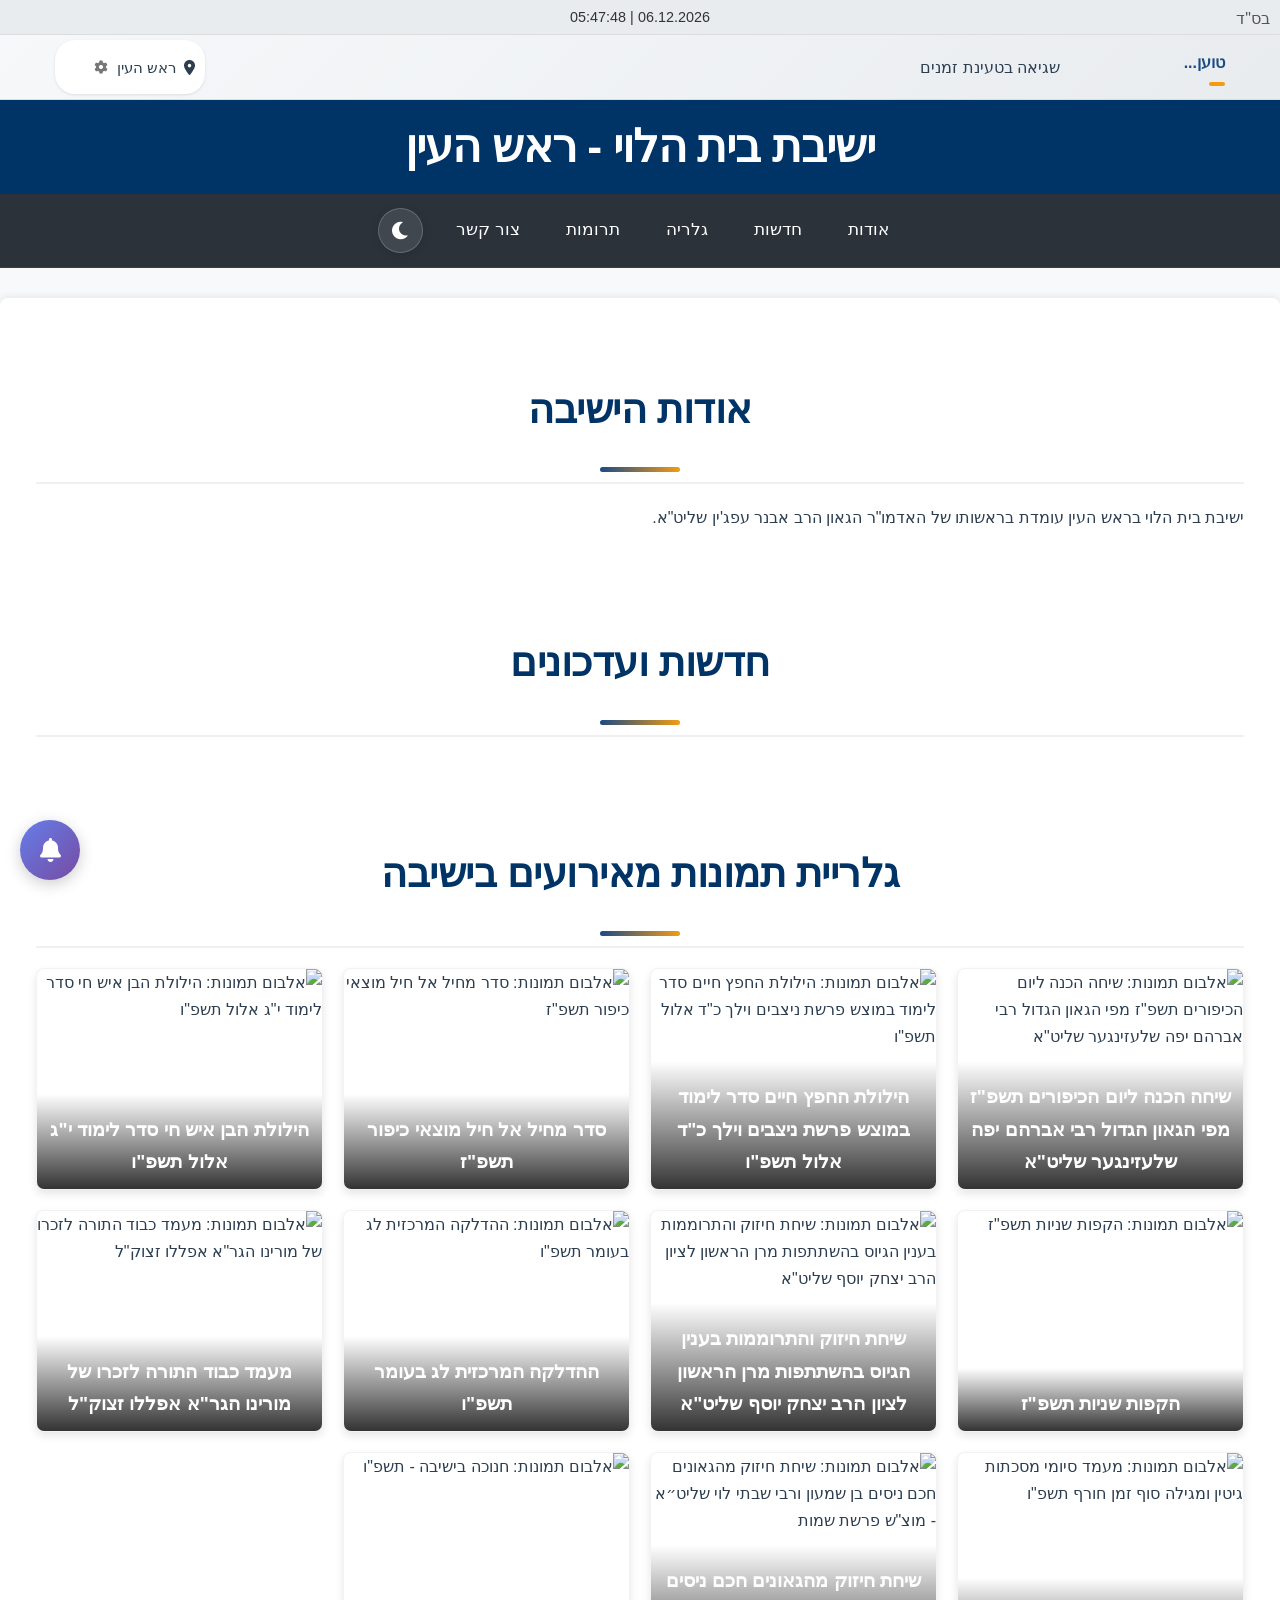
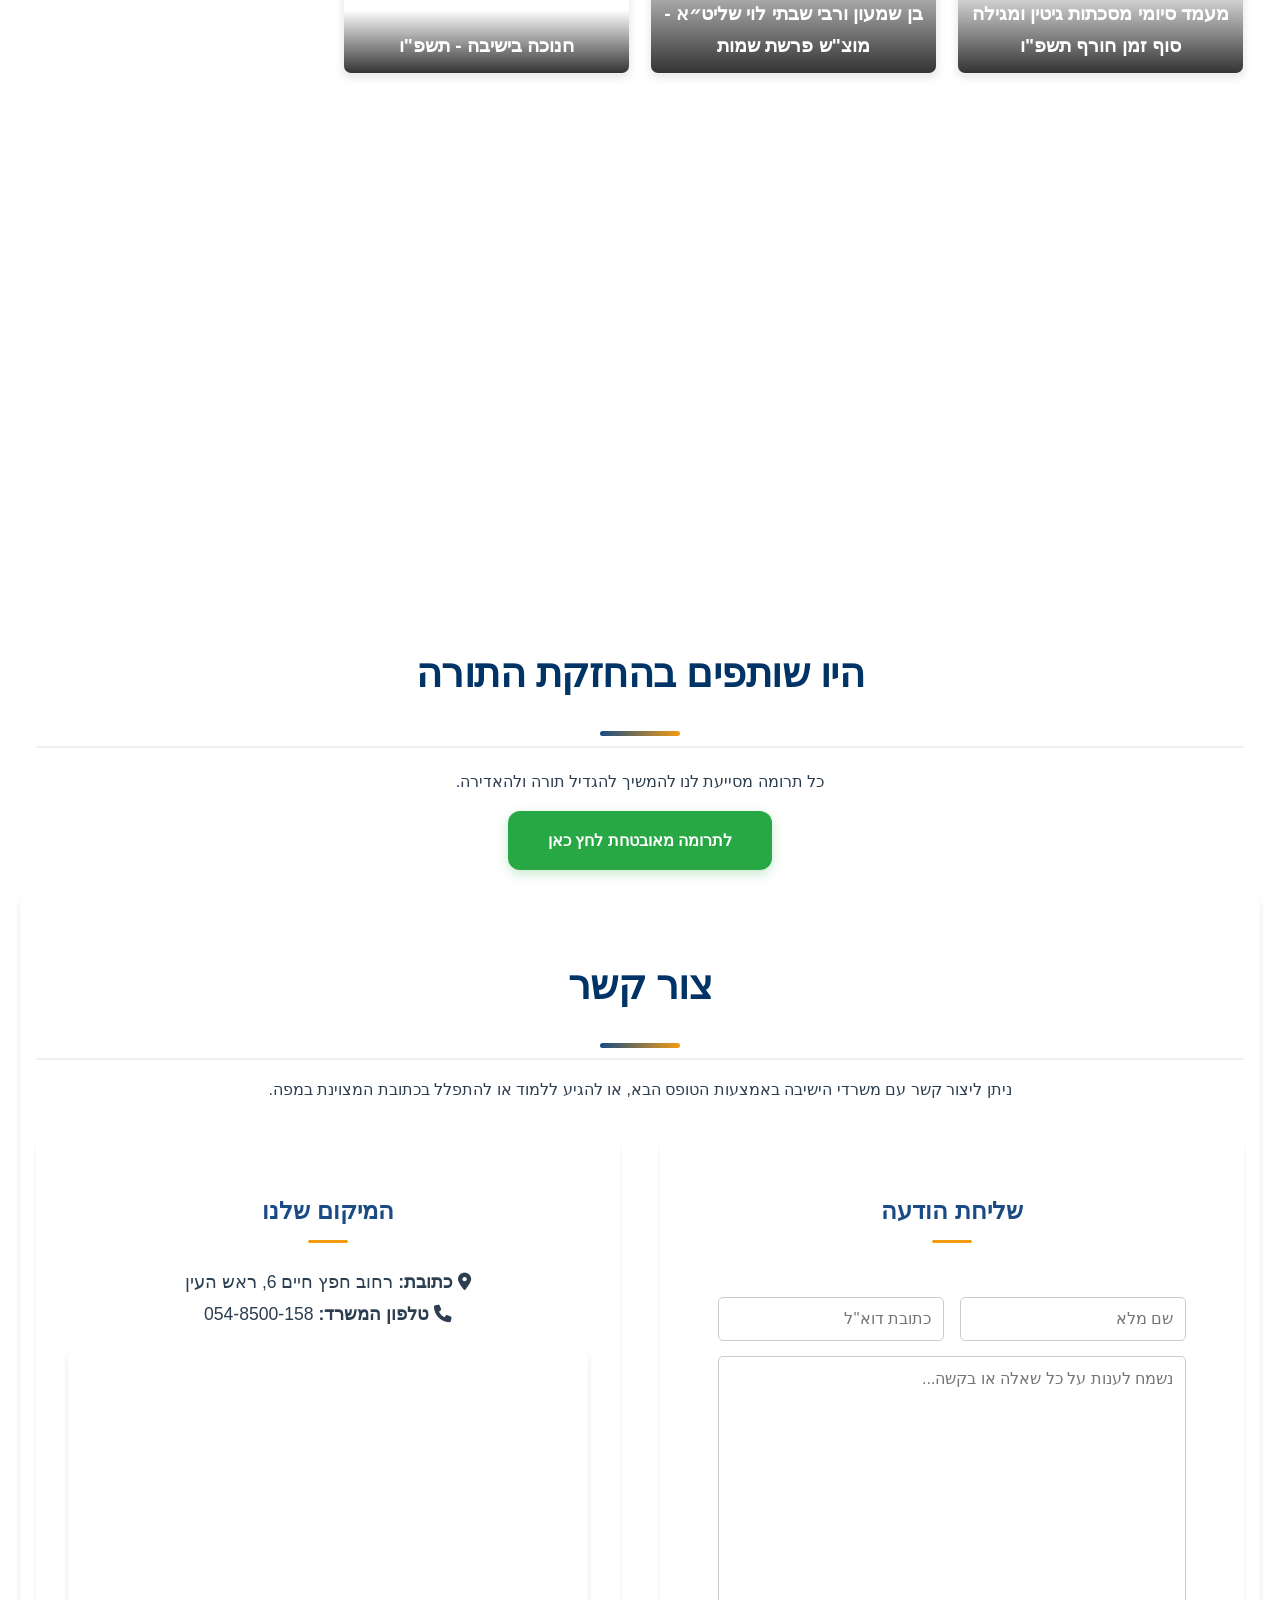
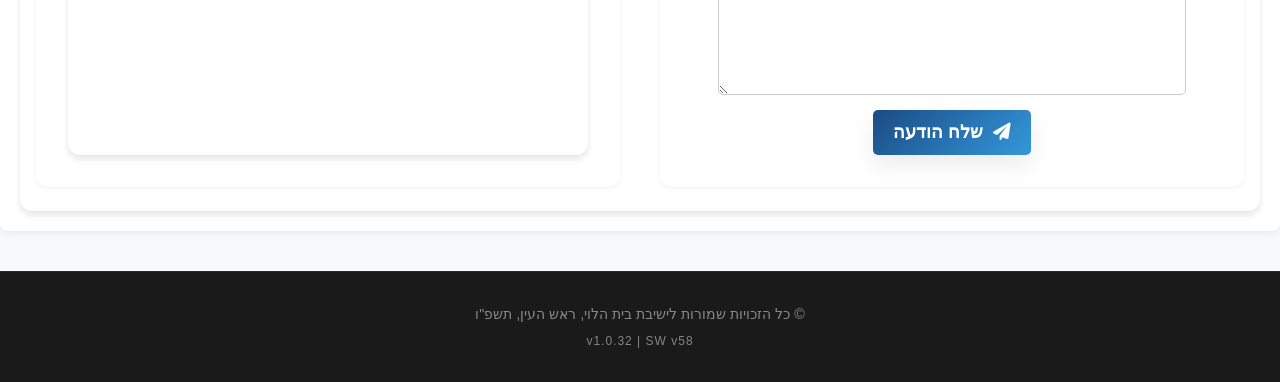
==== commit a1922d40: "SEO: Update description to match actual content, dynamic OneSignal worker & icon, add soft redirect " ====
--- a/index.html
+++ b/index.html
@@ -4,10 +4,16 @@
 <head>
     <meta charset="UTF-8">
     <meta name="viewport" content="width=device-width, initial-scale=1.0">
+    <script>
+        if (window.location.hostname === 'yt2178.github.io' && window.location.pathname.startsWith('/Beit-Halevi')) {
+            var newPath = window.location.pathname.replace(/^\/Beit-Halevi\/?/, '/');
+            window.location.replace('https://yt2178.github.io' + newPath + window.location.search + window.location.hash);
+        }
+    </script>
     <title>ישיבת בית הלוי - ראש העין | חדשות מהישיבה, גלריית תמונות</title>
     <meta name="description"
-        content="האתר הרשמי של ישיבת בית הלוי בראש העין בראשות הגה&quot;צ אבנר עפג'ין שליט''א. זמני תפילות והלכה, שיעורי תורה, גלריות מאירועי הישיבה ועדכונים שוטפים.">
-    <meta name="keywords" content="ישיבת בית הלוי, בית הלוי ראש העין, הרב אבנר עפג'ין, זמני תפילות ראש העין, זמני היום ראש העין, ישיבה ראש העין, בתי כנסת ראש העין, עולם התורה, שיעורי תורה, גלריית הישיבה">
+        content="האתר הרשמי של ישיבת בית הלוי בראש העין בראשות הגה&quot;צ אבנר עפג'ין שליט''א. גלריית תמונות מאירועי הישיבה, חדשות ועדכונים שוטפים, זמני היום ופרטי יצירת קשר.">
+    <meta name="keywords" content="ישיבת בית הלוי, בית הלוי ראש העין, הרב אבנר עפג'ין, זמני היום ראש העין, ישיבה ראש העין, עולם התורה, גלריית הישיבה, חדשות בית הלוי">
     <meta name="robots" content="index, follow, max-image-preview:large, max-snippet:-1, max-video-preview:-1">
     <meta name="googlebot" content="index, follow, max-image-preview:large, max-snippet:-1, max-video-preview:-1">
     <link rel="canonical" href="https://yt2178.github.io/">
@@ -19,7 +25,7 @@
     <meta name="application-name" content="ישיבת בית הלוי" />
     <meta name="apple-mobile-web-app-title" content="ישיבת בית הלוי" />
     <meta property="og:description"
-        content="האתר הרשמי של ישיבת בית הלוי בראש העין בראשות הגה&quot;צ אבנר עפג'ין שליט''א. זמני תפילות, שיעורים וגלריות." />
+        content="האתר הרשמי של ישיבת בית הלוי בראש העין בראשות הגה&quot;צ אבנר עפג'ין שליט''א. גלריית תמונות מאירועי הישיבה, חדשות ועדכונים שוטפים, זמני היום ופרטי יצירת קשר." />
     <meta property="og:type" content="website" />
     <meta property="og:url" content="https://yt2178.github.io/" />
     <meta property="og:locale" content="he_IL" />
@@ -31,7 +37,7 @@
     <meta property="og:image:alt" content="ישיבת בית הלוי - ראש העין" />
     <meta name="twitter:card" content="summary_large_image" />
     <meta name="twitter:title" content="ישיבת בית הלוי - ראש העין | חדשות מהישיבה, גלריית תמונות" />
-    <meta name="twitter:description" content="האתר הרשמי של ישיבת בית הלוי בראש העין - זמני תפילות, שיעורים, עדכונים וגלריות." />
+    <meta name="twitter:description" content="האתר הרשמי של ישיבת בית הלוי בראש העין - גלריית תמונות, חדשות, עדכונים שוטפים וזמני היום." />
     <meta name="twitter:image" content="https://yt2178.github.io/assets/social-preview-large.png" />
     <meta name="twitter:image:alt" content="ישיבת בית הלוי - ראש העין" />
     <meta http-equiv="Content-Security-Policy"
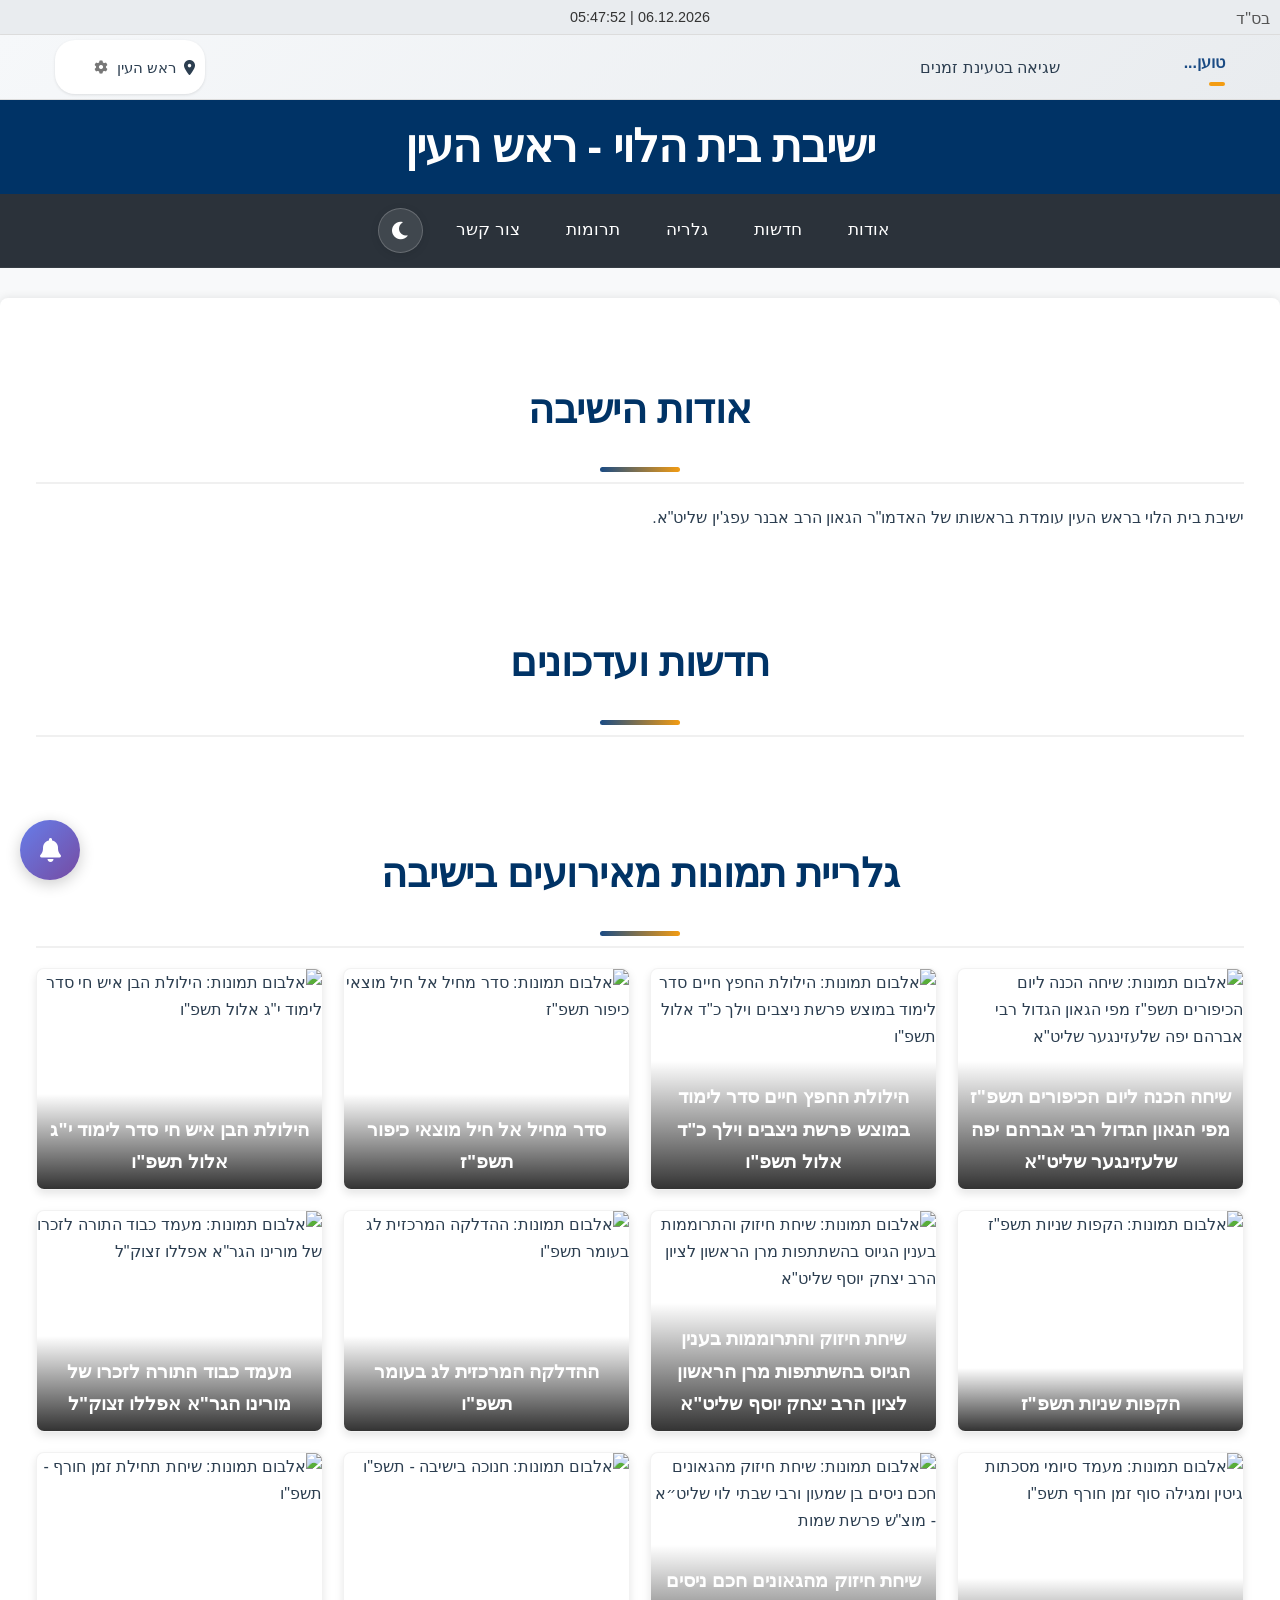
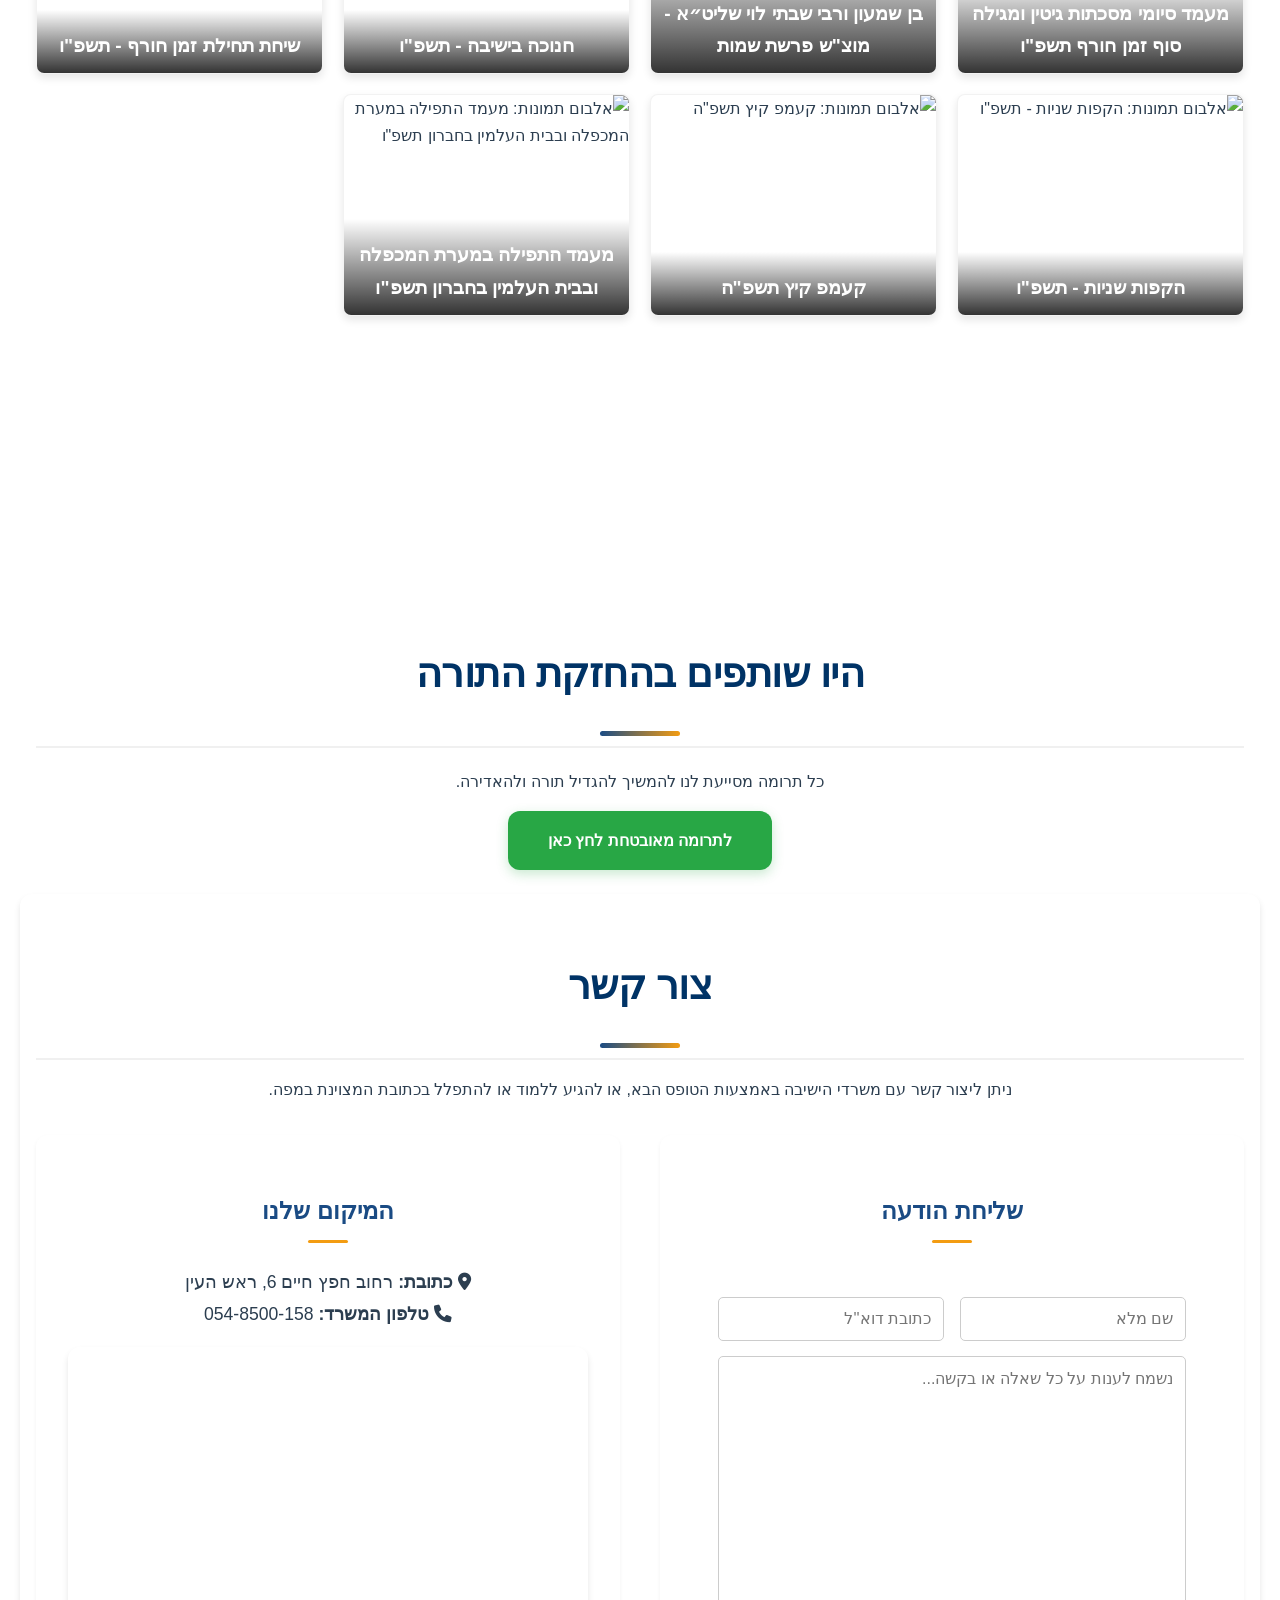
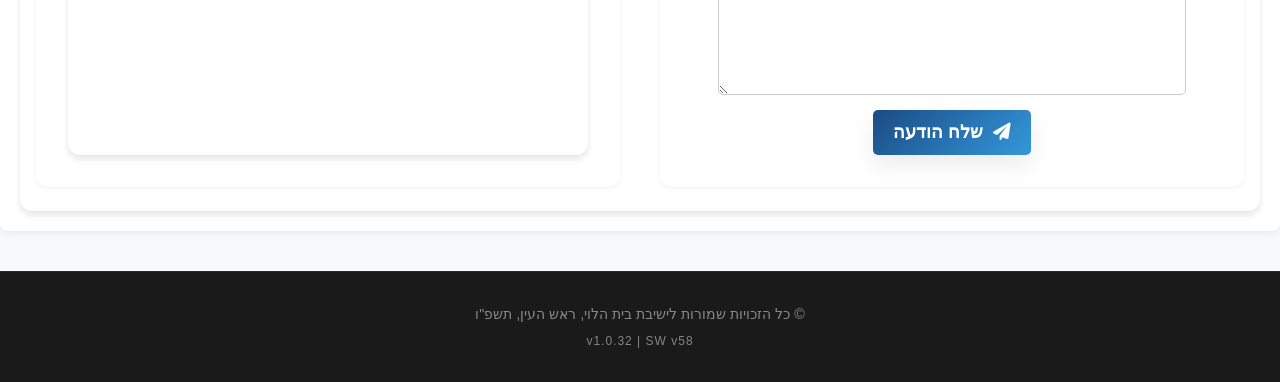
==== commit a8f73ed1: "SEO: Add Bing Webmaster verification, update social preview to photo 4, update CSP for OneSignal ico" ====
--- a/index.html
+++ b/index.html
@@ -20,6 +20,7 @@
     <link rel="image_src" href="https://yt2178.github.io/assets/social-preview-large.png">
     <meta name="thumbnail" content="https://yt2178.github.io/assets/social-preview-square.png">
     <meta name="google-site-verification" content="1vfOf6zLuxoBNCinS9HsVA-gJ7z27sUUD6ZeNn16gLk" />
+    <meta name="msvalidate.01" content="5B5BCE2F617A91A7AB9A25A67798EA7E" />
     <meta property="og:title" content="ישיבת בית הלוי - ראש העין | חדשות מהישיבה, גלריית תמונות" />
     <meta property="og:site_name" content="ישיבת בית הלוי" />
     <meta name="application-name" content="ישיבת בית הלוי" />
@@ -41,7 +42,7 @@
     <meta name="twitter:image" content="https://yt2178.github.io/assets/social-preview-large.png" />
     <meta name="twitter:image:alt" content="ישיבת בית הלוי - ראש העין" />
     <meta http-equiv="Content-Security-Policy"
-        content="default-src 'self'; script-src 'self' 'unsafe-inline' 'unsafe-eval' https://cdn.jsdelivr.net https://cdn.onesignal.com https://onesignal.com https://api.onesignal.com https://www.hebcal.com https://*.clarity.ms https://c.bing.com; style-src 'self' 'unsafe-inline' https://fonts.googleapis.com https://cdnjs.cloudflare.com https://onesignal.com https://*.onesignal.com https://cdn.onesignal.com; img-src 'self' data: blob: https://*.googleusercontent.com https://*.usercontent.google.com https://*.googleapis.com https://drive.google.com https://*.github.com https://www.hebcal.com https://maps.gstatic.com https://maps.googleapis.com https://*.onesignal.com https://*.clarity.ms https://c.bing.com; font-src 'self' https://fonts.gstatic.com https://cdnjs.cloudflare.com; connect-src 'self' https://api.github.com https://*.hebcal.com https://*.googleapis.com https://accounts.google.com https://*.googleusercontent.com https://*.usercontent.google.com https://onesignal.com https://api.onesignal.com https://*.onesignal.com https://cdn.jsdelivr.net https://docs.google.com https://script.google.com https://script.googleusercontent.com https://*.clarity.ms https://c.bing.com; frame-src 'self' https://www.google.com;">
+        content="default-src 'self'; script-src 'self' 'unsafe-inline' 'unsafe-eval' https://cdn.jsdelivr.net https://cdn.onesignal.com https://onesignal.com https://api.onesignal.com https://www.hebcal.com https://*.clarity.ms https://c.bing.com; style-src 'self' 'unsafe-inline' https://fonts.googleapis.com https://cdnjs.cloudflare.com https://onesignal.com https://*.onesignal.com https://cdn.onesignal.com; img-src 'self' data: blob: https://*.googleusercontent.com https://*.usercontent.google.com https://*.googleapis.com https://drive.google.com https://*.github.com https://www.hebcal.com https://maps.gstatic.com https://maps.googleapis.com https://*.onesignal.com https://img.onesignal.com https://cdn.onesignal.com https://*.clarity.ms https://c.bing.com; font-src 'self' https://fonts.gstatic.com https://cdnjs.cloudflare.com; connect-src 'self' https://api.github.com https://*.hebcal.com https://*.googleapis.com https://accounts.google.com https://*.googleusercontent.com https://*.usercontent.google.com https://onesignal.com https://api.onesignal.com https://*.onesignal.com https://cdn.jsdelivr.net https://docs.google.com https://script.google.com https://script.googleusercontent.com https://*.clarity.ms https://c.bing.com; frame-src 'self' https://www.google.com;">
 
 
     <link rel="stylesheet" href="style.css">
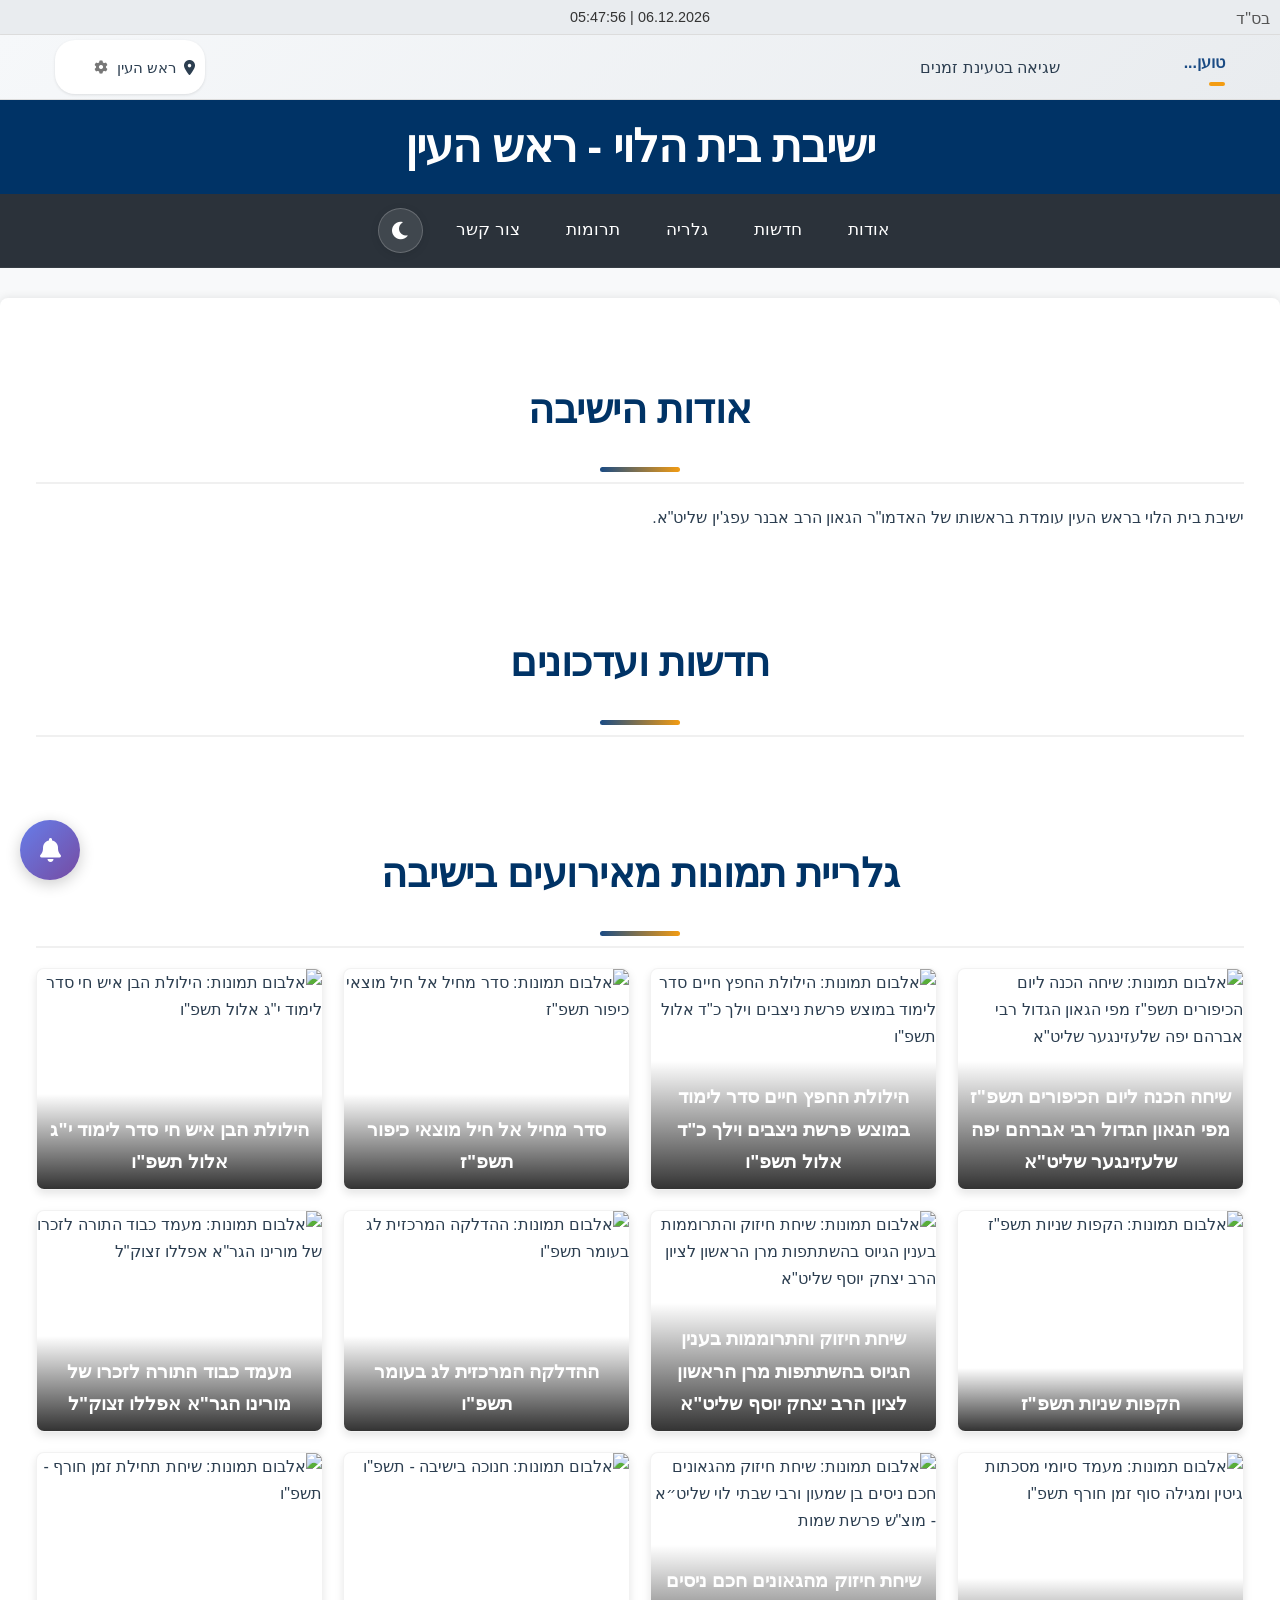
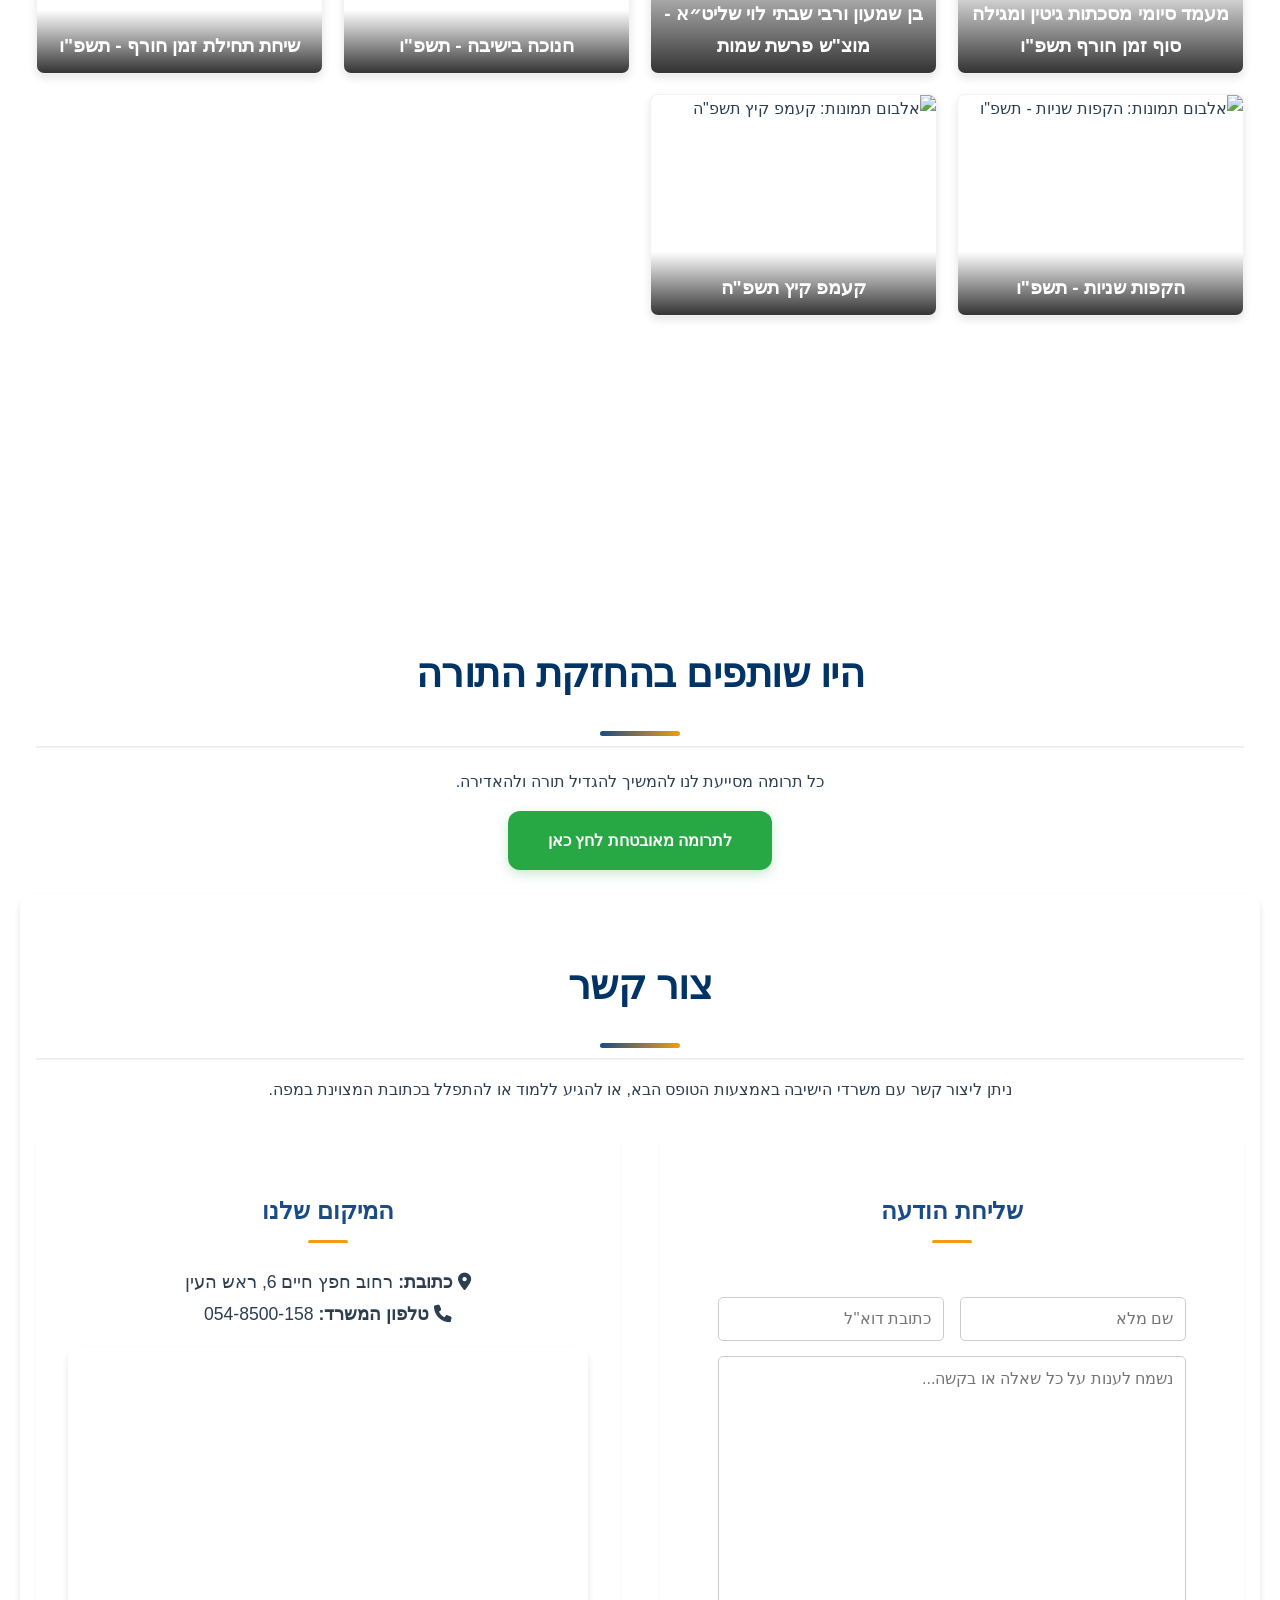
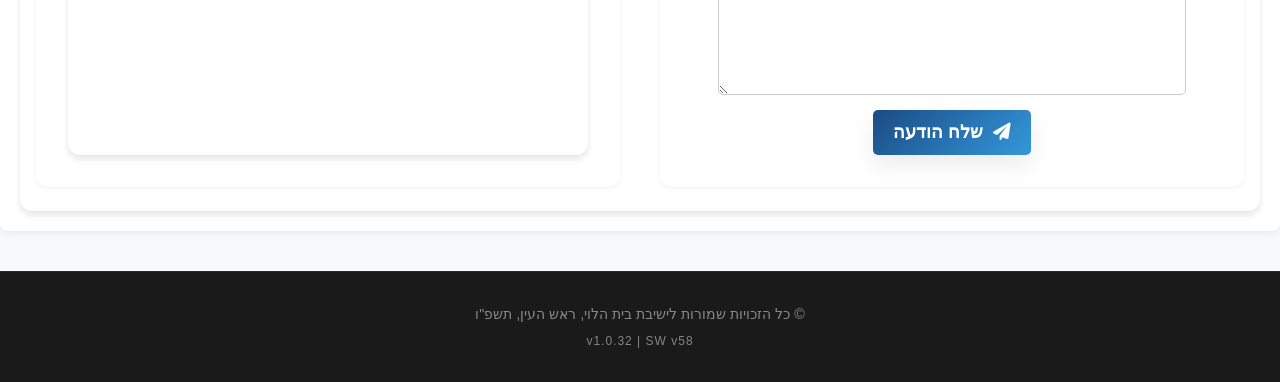
==== commit 30f6d00d: "Analytics: Update Microsoft Clarity tracking code to yw6rcf0v3k" ====
--- a/index.html
+++ b/index.html
@@ -112,13 +112,13 @@
       }
     }
     </script>
-    <!-- Clarity tracking code for https://yt2178.github.io/Beit-Halevi/ -->
+    <!-- Microsoft Clarity tracking code for https://yt2178.github.io/ -->
     <script type="text/javascript">
         (function(c,l,a,r,i,t,y){
             c[a]=c[a]||function(){(c[a].q=c[a].q||[]).push(arguments)};
             t=l.createElement(r);t.async=1;t.src="https://www.clarity.ms/tag/"+i;
             y=l.getElementsByTagName(r)[0];y.parentNode.insertBefore(t,y);
-        })(window, document, "clarity", "script", "xj8sn0i6jy");
+        })(window, document, "clarity", "script", "yw6rcf0v3k");
     </script>
 </head>
 
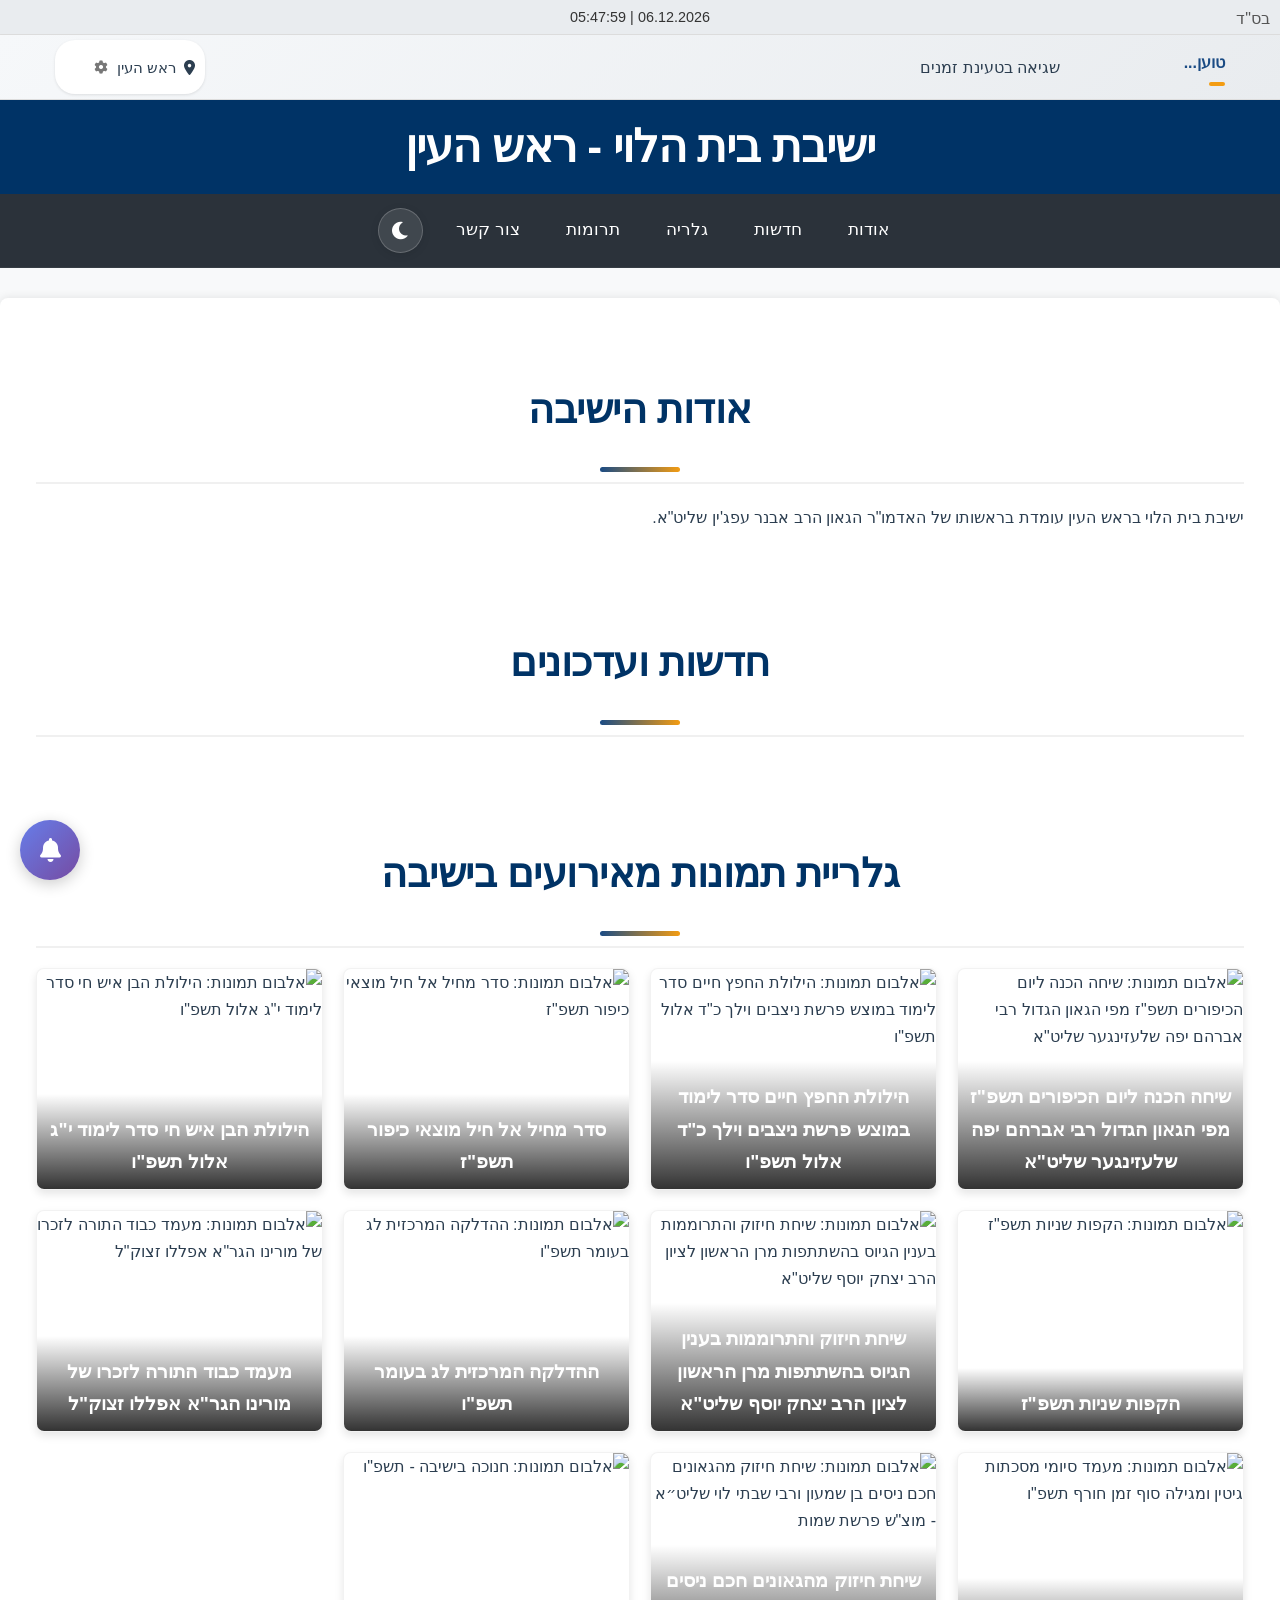
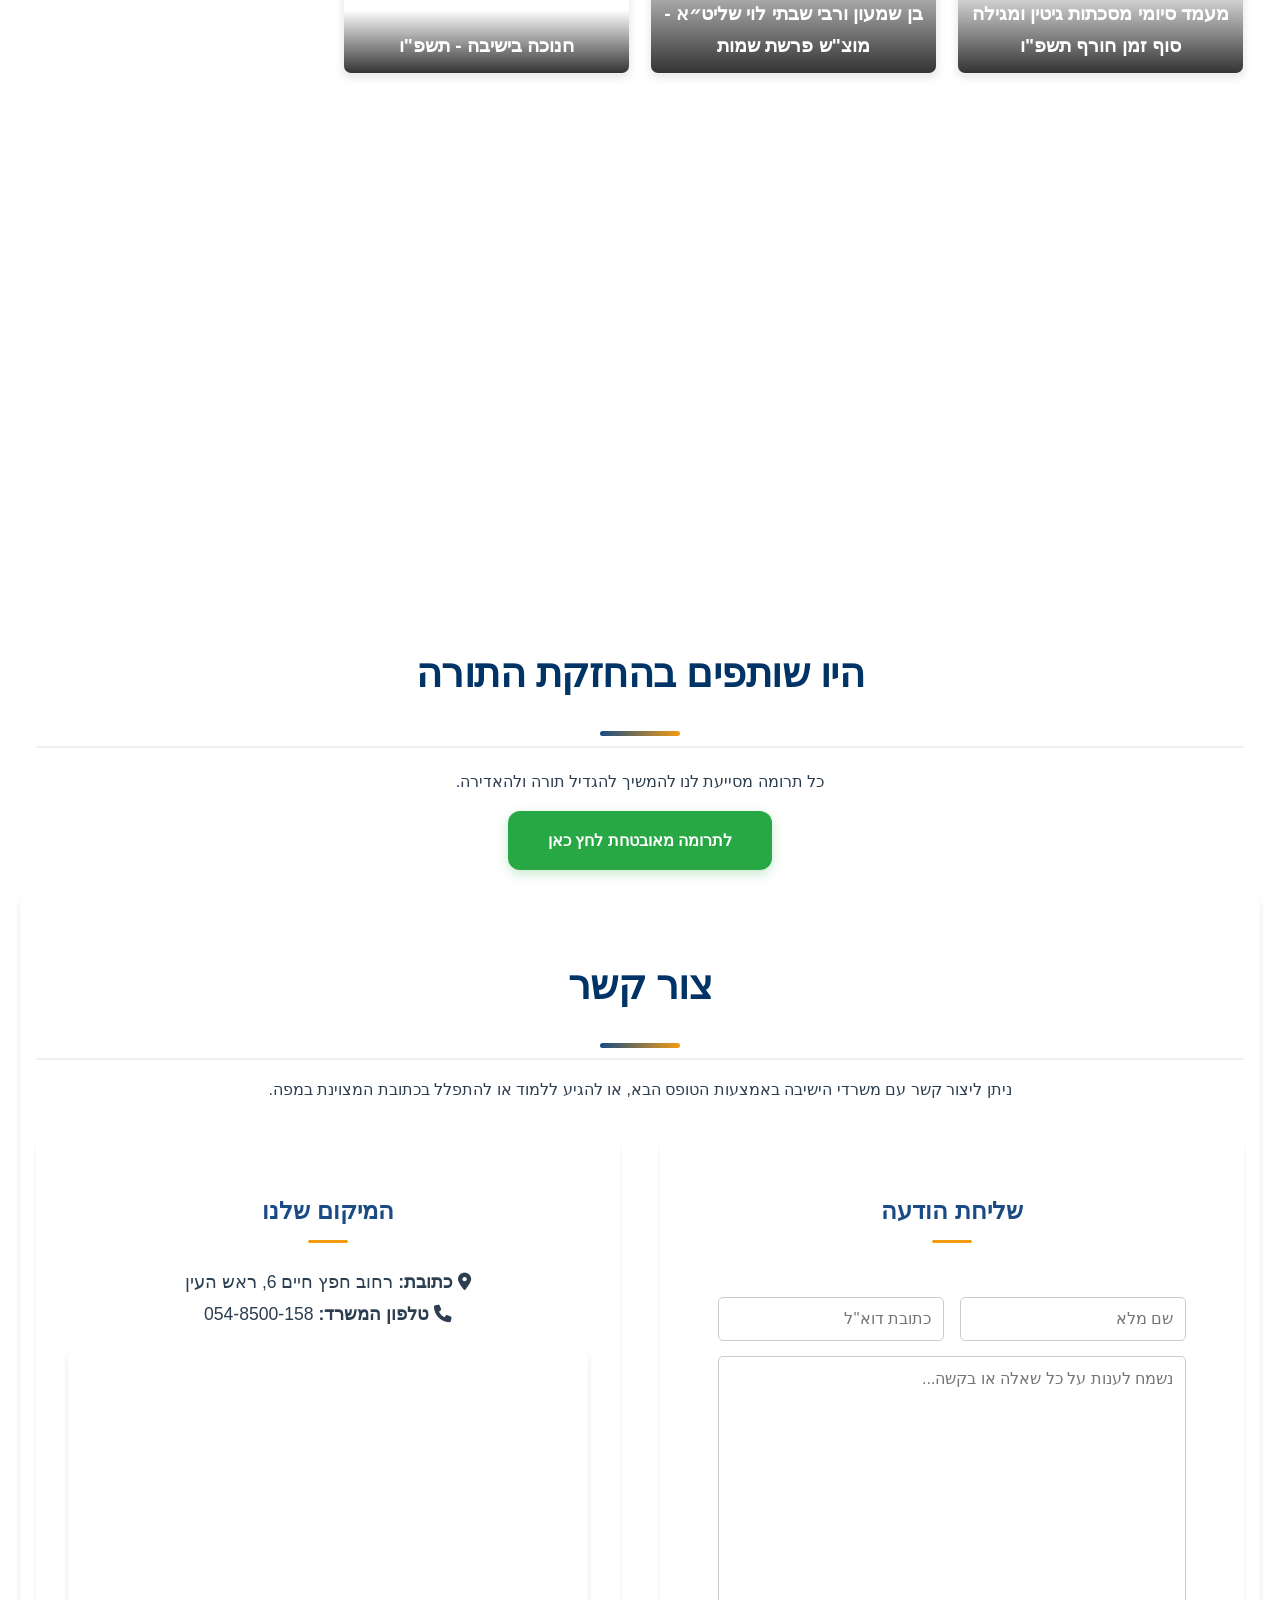
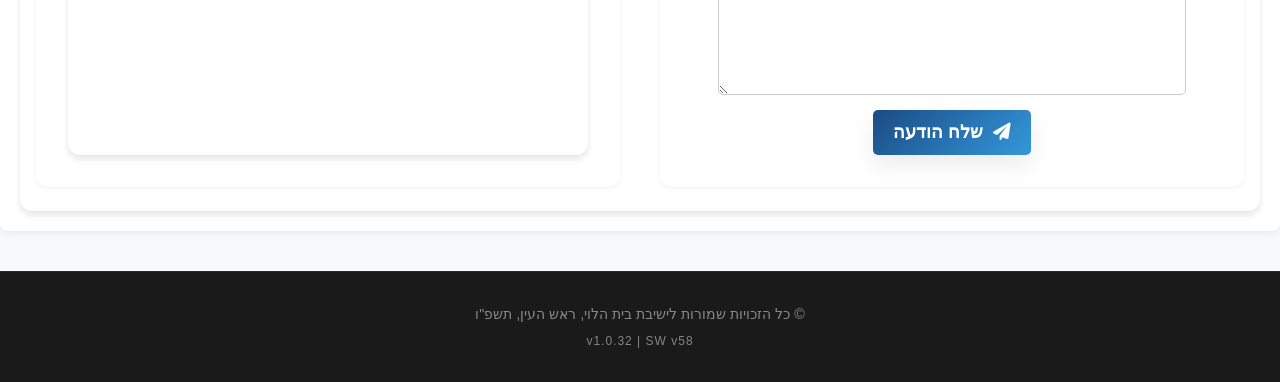
==== commit 4e508424: "Fix OneSignal slidedown icon, embed App ID permanently, enhance subscription status feedback in UI a" ====
--- a/index.html
+++ b/index.html
@@ -42,7 +42,7 @@
     <meta name="twitter:image" content="https://yt2178.github.io/assets/social-preview-large.png" />
     <meta name="twitter:image:alt" content="ישיבת בית הלוי - ראש העין" />
     <meta http-equiv="Content-Security-Policy"
-        content="default-src 'self'; script-src 'self' 'unsafe-inline' 'unsafe-eval' https://cdn.jsdelivr.net https://cdn.onesignal.com https://onesignal.com https://api.onesignal.com https://www.hebcal.com https://*.clarity.ms https://c.bing.com; style-src 'self' 'unsafe-inline' https://fonts.googleapis.com https://cdnjs.cloudflare.com https://onesignal.com https://*.onesignal.com https://cdn.onesignal.com; img-src 'self' data: blob: https://*.googleusercontent.com https://*.usercontent.google.com https://*.googleapis.com https://drive.google.com https://*.github.com https://www.hebcal.com https://maps.gstatic.com https://maps.googleapis.com https://*.onesignal.com https://img.onesignal.com https://cdn.onesignal.com https://*.clarity.ms https://c.bing.com; font-src 'self' https://fonts.gstatic.com https://cdnjs.cloudflare.com; connect-src 'self' https://api.github.com https://*.hebcal.com https://*.googleapis.com https://accounts.google.com https://*.googleusercontent.com https://*.usercontent.google.com https://onesignal.com https://api.onesignal.com https://*.onesignal.com https://cdn.jsdelivr.net https://docs.google.com https://script.google.com https://script.googleusercontent.com https://*.clarity.ms https://c.bing.com; frame-src 'self' https://www.google.com;">
+        content="default-src 'self'; script-src 'self' 'unsafe-inline' 'unsafe-eval' https://cdn.jsdelivr.net https://cdn.onesignal.com https://onesignal.com https://api.onesignal.com https://www.hebcal.com https://*.clarity.ms https://c.bing.com; style-src 'self' 'unsafe-inline' https://fonts.googleapis.com https://cdnjs.cloudflare.com https://onesignal.com https://*.onesignal.com https://cdn.onesignal.com; img-src 'self' data: blob: https://*.googleusercontent.com https://*.usercontent.google.com https://*.googleapis.com https://drive.google.com https://*.github.com https://www.hebcal.com https://maps.gstatic.com https://maps.googleapis.com https://onesignal.com https://*.onesignal.com https://img.onesignal.com https://media.onesignal.com https://cdn.onesignal.com https://*.clarity.ms https://c.bing.com; font-src 'self' https://fonts.gstatic.com https://cdnjs.cloudflare.com; connect-src 'self' https://api.github.com https://*.hebcal.com https://*.googleapis.com https://accounts.google.com https://*.googleusercontent.com https://*.usercontent.google.com https://onesignal.com https://api.onesignal.com https://*.onesignal.com https://cdn.jsdelivr.net https://docs.google.com https://script.google.com https://script.googleusercontent.com https://*.clarity.ms https://c.bing.com; frame-src 'self' https://www.google.com;">
 
 
     <link rel="stylesheet" href="style.css">
@@ -244,6 +244,11 @@
                     <i class="fas fa-bell"></i>
                 </div>
                 <h2>קבלת עדכונים והתראות</h2>
+                <div id="subscribe-status-card" class="subscribe-status-card" style="display: none; background: #e8f8f5; border: 1px solid #2ecc71; border-radius: 10px; padding: 10px 14px; margin-bottom: 15px; text-align: center;">
+                    <div style="color: #27ae60; font-weight: bold; font-size: 0.95rem; display: flex; align-items: center; justify-content: center; gap: 6px;">
+                        <i class="fas fa-check-circle"></i> הנך רשום לקבלת עדכונים מהישיבה!
+                    </div>
+                </div>
                 <p id="subscribe-modal-desc">הצטרפו לקבלת עדכונים שוטפים על ידיעות, גלריות תמונות ואירועים בישיבה ישירות למכשירכם.</p>
                 
                 <div class="subscribe-options">
